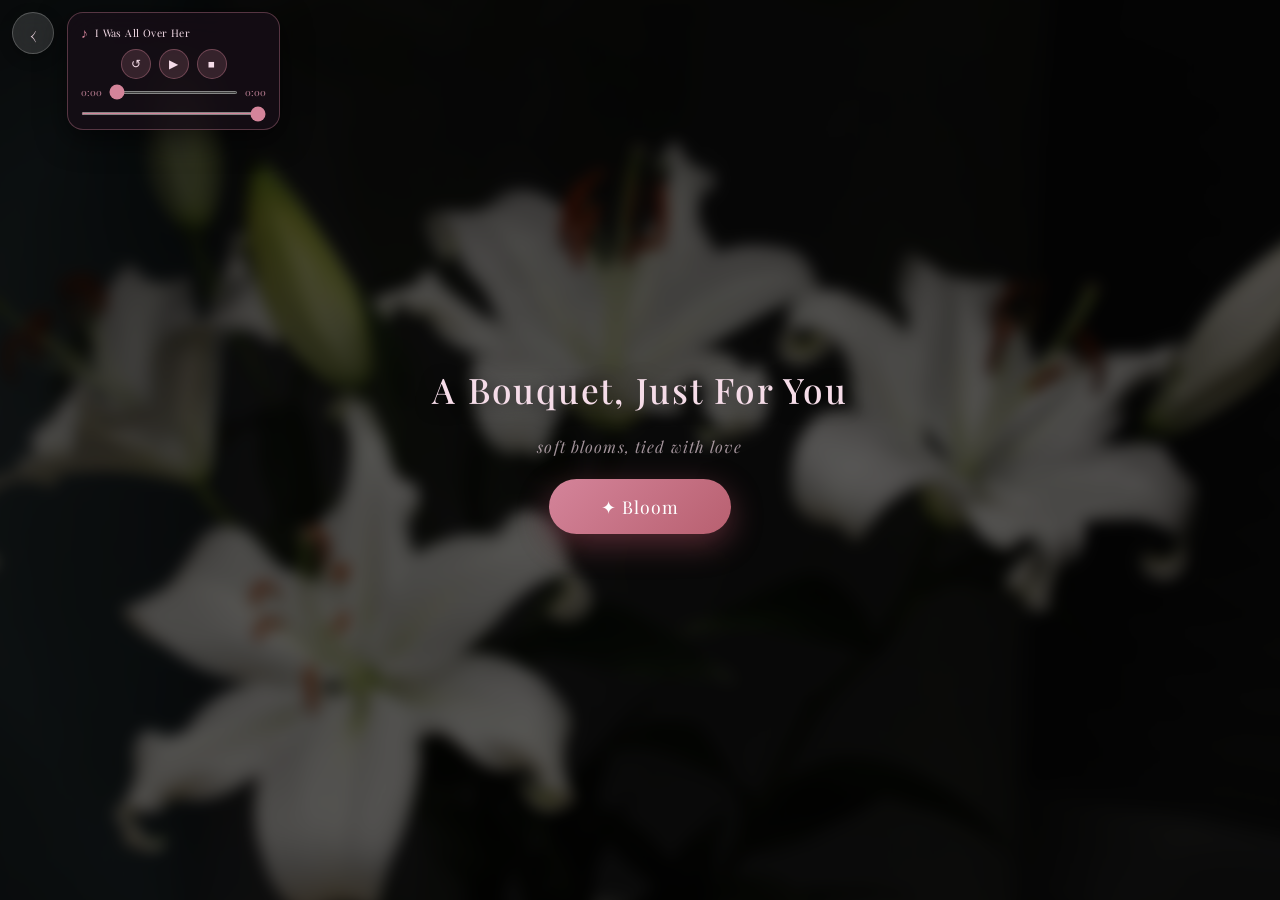
==== bouquet.html @ 54d0f5af "Added discord status for the queen" ====
<!DOCTYPE html>
<html lang="en">
<head>
<meta charset="UTF-8">
<meta name="viewport" content="width=device-width, initial-scale=1.0, maximum-scale=1.0">
<title>Your Bouquet</title>
<link href="https://fonts.googleapis.com/css2?family=Playfair+Display:ital,wght@0,400;0,700;1,400&display=swap" rel="stylesheet">
<style>
*{margin:0;padding:0;box-sizing:border-box}
html,body{width:100%;height:100%;font-family:'Playfair Display',serif;background:#0d0a10;}

body::before{
  content:"";position:fixed;inset:0;
  background:url('assets/lilly.jpg') no-repeat center center / cover;
  filter:blur(7px) brightness(0.38);transform:scale(1.1);z-index:0;
}
body>*{position:relative;z-index:1;}

/* ═══════════════════════════════
   MINI MUSIC PLAYER — top-right
═══════════════════════════════ */
#miniPlayer{
  position:fixed;top:12px;right:1000px;z-index:9999;
  opacity:0;transform:translateY(-10px);
  transition:opacity .6s ease .4s,transform .6s ease .4s;
  max-width:min(260px, calc(100vw - 24px));
}
#miniPlayer.show{opacity:1;transform:translateY(0);}
#mpInner{
  background:rgba(22,14,22,0.82);
  backdrop-filter:blur(20px);-webkit-backdrop-filter:blur(20px);
  border:1px solid rgba(212,132,154,0.35);border-radius:16px;
  padding:10px 13px;box-shadow:0 8px 30px rgba(0,0,0,0.6);
}
#mpInfo{display:flex;align-items:center;gap:7px;margin-bottom:7px;}
#mpNote{color:#d4849a;font-size:0.85rem;animation:mpPulse 1.4s ease-in-out infinite;}
@keyframes mpPulse{0%,100%{opacity:.4}50%{opacity:1}}
#mpTitle{font-size:0.65rem;color:#f5dce8;letter-spacing:.4px;white-space:nowrap;overflow:hidden;text-overflow:ellipsis;}
#mpControls{display:flex;justify-content:center;gap:8px;margin-bottom:7px;}
#mpControls button{
  background:rgba(212,132,154,0.18);border:1px solid rgba(212,132,154,0.38);
  color:#f5dce8;border-radius:50%;width:30px;height:30px;cursor:pointer;
  font-size:0.72rem;display:flex;align-items:center;justify-content:center;
  transition:background .2s,transform .15s;
}
#mpControls button:hover{background:rgba(212,132,154,0.42);transform:scale(1.1);}
#mpBar{display:flex;align-items:center;gap:3px;font-size:0.6rem;color:#c4849a;}
#mpSeek{flex:1;margin:0 4px;height:3px;accent-color:#d4849a;cursor:pointer;}
#mpVol{width:100%;height:3px;accent-color:#d4849a;cursor:pointer;margin-top:5px;}

/* ═══════════════════════════════
   NAV BACK
═══════════════════════════════ */
.nav-back{
  position:fixed;top:12px;left:12px;z-index:300;
  background:rgba(255,255,255,0.13);backdrop-filter:blur(12px);
  border:1.5px solid rgba(255,255,255,0.22);color:#f5dce8;
  font-size:1.3rem;width:42px;height:42px;border-radius:50%;cursor:pointer;
  display:flex;align-items:center;justify-content:center;
  box-shadow:0 4px 14px rgba(0,0,0,0.3);transition:background .2s,transform .2s;text-decoration:none;
}
.nav-back:hover{background:rgba(255,255,255,0.26);transform:scale(1.08);}

/* ═══════════════════════════════
   LANDING
═══════════════════════════════ */
#landingStage{
  width:100vw;height:100vh;display:flex;flex-direction:column;
  align-items:center;justify-content:center;gap:clamp(12px,2.5vh,24px);
  padding:20px;text-align:center;
}
#title-text{font-size:clamp(1.3rem,4vw,2.2rem);font-weight:500;color:#f5dce8;letter-spacing:.05em;text-shadow:0 2px 18px rgba(0,0,0,0.6);}
#sub-text{font-style:italic;font-size:clamp(0.82rem,2.2vw,1rem);color:rgba(245,220,232,0.65);letter-spacing:.07em;}
#bloom-btn{
  padding:clamp(11px,2vh,16px) clamp(30px,6vw,52px);
  font-size:clamp(0.88rem,2.5vw,1.1rem);color:#fff;font-family:'Playfair Display',serif;
  background:linear-gradient(135deg,#d4849a,#b86070);
  border:none;border-radius:80px;cursor:pointer;letter-spacing:.06em;
  box-shadow:0 10px 32px rgba(180,80,100,0.45);transition:transform .2s,box-shadow .2s;
}
#bloom-btn:hover{transform:scale(1.07);}
#bloom-btn:active{transform:scale(0.96);}

/* ═══════════════════════════════
   GARDEN — main layout
═══════════════════════════════ */
#garden{
  display:none;width:100vw;height:100vh;
  padding:58px 12px 12px;
  gap:12px;
}
#garden.on{display:flex;}

/* Desktop: side-by-side */
@media(min-width:700px){
  #garden{flex-direction:row;align-items:center;padding:64px 20px 16px;}
  #canvas-wrap{flex:1;height:100%;max-height:calc(100vh - 80px);}
  .side-col{width:clamp(340px,28vw,310px);height:100%;max-height:calc(100vh - 80px);flex-shrink:0;display:flex;flex-direction:column;gap:10px;overflow-y:auto;justify-content:center;}
}

/* Mobile: stacked, canvas on top */
@media(max-width:699px){
  #garden{flex-direction:column;overflow-y:auto;height:auto;min-height:100vh;padding-top:56px;}
  #canvas-wrap{width:100%;height:52vmax;max-height:55vw;min-height:200px;flex-shrink:0;}
  .side-col{width:100%;display:flex;flex-direction:column;gap:10px;padding-bottom:20px;}
}

#canvas-wrap{position:relative;}
canvas{display:block;width:100%;height:100%;}
#glabel{
  position:fixed;
  top:12px;
  left:50%;
  transform:translateX(-50%);
  z-index:999; /* 🔥 ADD THIS */
  font-style:italic;
  font-size:clamp(1rem,2vw,1.3rem);
  font-weight:500;
  color:#ffffff;
  letter-spacing:.07em;
  opacity:1;
  transition:opacity 1s ease .4s;
  white-space:nowrap;
  pointer-events:none;
  text-shadow:0 2px 14px rgba(255, 255, 255, 0.6);
}

/* ═══════════════════════════════
   AGAIN BUTTON
═══════════════════════════════ */
#again{
  padding:8px 22px;
  font-size:0.82rem;
  font-family:'Playfair Display',serif;
  color:#f5dce8;
  background:rgba(255,255,255,0.1);
  border:1.5px solid rgba(212,132,154,0.42);
  border-radius:50px;
  cursor:pointer;
  opacity:0;
  transition:opacity .5s,background .2s;
  backdrop-filter:blur(10px);

  display:block;
  margin:20px auto 0; /* 🔥 centers it */
}
#again:hover{background:rgba(255,255,255,0.2);}

/* ═══════════════════════════════
   DISCORD CARD
═══════════════════════════════ */
.dc-card{
  border-radius:14px;overflow:hidden;
  box-shadow:0 12px 40px rgba(0,0,0,0.65);
  opacity:0;transform:translateY(16px);
  transition:opacity .7s ease .8s,transform .7s ease .8s;
  font-family:'Segoe UI',system-ui,sans-serif;flex-shrink:0;
}
.dc-card, .rb-card{
  flex: 1;
  min-height: 0;
  transform: scale(0.92);
  transform-origin: center;
}
.dc-card.show{opacity:1;transform:translateY(0);}
.dc-banner{
  width:100%;height:52px;
  background:linear-gradient(135deg,#c4b0e0,#a98fd4,#d4b8e8);
  position:relative;overflow:hidden;
}
.dc-banner::after{content:'';position:absolute;inset:0;
  background:linear-gradient(105deg,transparent 40%,rgba(255,255,255,0.15)50%,transparent 60%);
  animation:shimmer 3s infinite;}
@keyframes shimmer{0%{transform:translateX(-100%)}100%{transform:translateX(200%)}}
.dc-body-wrap{background:#1e1b2e;padding:0 12px 10px;}
.dc-avatar-row{display:flex;align-items:flex-end;justify-content:space-between;margin-top:-26px;padding-bottom:6px;}
.dc-ava-ring{
  width:54px;height:54px;border-radius:50%;border:4px solid #1e1b2e;
  overflow:hidden;background:#2a2040;position:relative;flex-shrink:0;
}
.dc-ava-ring img{width:100%;height:100%;object-fit:cover;display:block;}
.dc-deco{position:absolute;inset:-10px;pointer-events:none;z-index:10;border-radius:50%;
  background:conic-gradient(from 0deg,#b57bee,#7b6cf6,#e8a0b8,#b57bee);
  animation:spinDeco 4s linear infinite;opacity:.55;
  mask:radial-gradient(circle,transparent 54%,black 59%);
  -webkit-mask:radial-gradient(circle,transparent 54%,black 59%);}
@keyframes spinDeco{from{transform:rotate(0deg)}to{transform:rotate(360deg)}}
.dc-status-dot{position:absolute;bottom:2px;right:2px;width:13px;height:13px;
  border-radius:50%;border:3px solid #1e1b2e;background:#80848e;z-index:20;}
.dc-status-dot.online{background:#23a55a;}.dc-status-dot.idle{background:#f0b232;}
.dc-status-dot.dnd{background:#f23f43;}.dc-status-dot.offline{background:#80848e;}
.dc-guild-tag{display:inline-flex;align-items:center;gap:4px;background:#2b2740;
  border-radius:5px;padding:2px 6px;font-size:0.6rem;color:#c9b8e8;
  border:1px solid rgba(180,150,220,.2);}
.dc-guild-dot{width:6px;height:6px;border-radius:50%;background:#b8a0d4;flex-shrink:0;}
.dc-name{font-size:0.88rem;font-weight:700;line-height:1.2;
  background:linear-gradient(90deg,#c9b8f0,#f0d0e8,#c9b8f0);
  -webkit-background-clip:text;-webkit-text-fill-color:transparent;background-clip:text;
  animation:nameplateShift 4s ease infinite;background-size:200%;}
@keyframes nameplateShift{0%,100%{background-position:0%}50%{background-position:100%}}
.dc-uname{font-size:0.62rem;color:#b5bac1;margin-bottom:2px;}
.dc-pill{display:inline-flex;align-items:center;gap:4px;background:#2b2740;
  border-radius:5px;padding:3px 7px;margin:5px 0;font-size:0.6rem;}
.dc-pdot{width:7px;height:7px;border-radius:50%;background:#80848e;flex-shrink:0;transition:background .5s;}
.dc-pdot.online{background:#23a55a;}.dc-pdot.idle{background:#f0b232;}
.dc-pdot.dnd{background:#f23f43;}.dc-pdot.offline{background:#80848e;}
.dc-ptext{color:#dbdee1;font-weight:500;}
.dc-div{height:1px;background:rgba(255,255,255,.07);margin:7px 0;}
.dc-custom{font-size:0.62rem;color:#dbdee1;display:flex;align-items:center;gap:5px;margin-bottom:3px;}
.dc-bio{font-size:0.62rem;color:#dbdee1;line-height:1.5;}
.dc-bio .hl{color:#c9b8f0;font-weight:600;}
.dc-sec{font-size:0.55rem;text-transform:uppercase;letter-spacing:1.5px;color:#b5bac1;margin:7px 0 3px;font-weight:700;}
.dc-date{font-size:0.62rem;color:#dbdee1;}
.dc-games{display:flex;gap:4px;flex-wrap:wrap;margin-top:3px;}
.dc-game{width:26px;height:26px;border-radius:5px;background:#2b2740;font-size:13px;
  display:flex;align-items:center;justify-content:center;box-shadow:0 2px 6px rgba(0,0,0,.3);}
.dc-spot{background:#2b2740;border-radius:7px;padding:6px 8px;display:none;
  align-items:center;gap:7px;margin-top:3px;border:1px solid rgba(30,215,96,.2);}
.dc-spot.show{display:flex;}
.dc-spot-art{width:30px;height:30px;border-radius:3px;object-fit:cover;flex-shrink:0;background:#3a3550;}
.dc-spot-song{font-size:0.6rem;color:#fff;font-weight:600;white-space:nowrap;overflow:hidden;text-overflow:ellipsis;}
.dc-spot-art2{font-size:0.57rem;color:#1ed760;}

/* ═══════════════════════════════
   ROBLOX CARD
═══════════════════════════════ */
.rb-card{
  border-radius:14px;overflow:hidden;
  box-shadow:0 12px 40px rgba(0,0,0,0.65);
  opacity:0;transform:translateY(16px);
  transition:opacity .7s ease 1.1s,transform .7s ease 1.1s;
  font-family:'Segoe UI',system-ui,sans-serif;flex-shrink:0;
}
.rb-card.show{opacity:1;transform:translateY(0);}
.rb-header{
  background:linear-gradient(135deg,#1a1a2e,#16213e);
  padding:10px 12px 8px;display:flex;align-items:center;gap:10px;
  border-bottom:1px solid rgba(255,255,255,.07);
}
.rb-logo{
  width:22px;height:22px;flex-shrink:0;
  background:#fff;border-radius:4px;
  display:flex;align-items:center;justify-content:center;
}
.rb-logo svg{width:14px;height:14px;}
.rb-header-title{font-size:0.72rem;font-weight:700;color:#fff;letter-spacing:.5px;}
.rb-header-sub{font-size:0.58rem;color:#888;letter-spacing:.3px;}
.rb-body{background:#0f0f1a;padding:10px 12px;}
.rb-profile-row{display:flex;gap:10px;align-items:flex-start;}
.rb-avatars{display:flex;gap:6px;align-items:center;}
.rb-headshot-wrap{position:relative;flex-shrink:0;}
.rb-headshot{width:48px;height:48px;border-radius:50%;overflow:hidden;border:2px solid rgba(255,255,255,.15);background:#1a1a2e;}
.rb-headshot img{width:100%;height:100%;object-fit:cover;display:block;}
.rb-full-wrap{width:52px;height:52px;border-radius:8px;overflow:hidden;border:2px solid rgba(255,255,255,.1);background:#1a1a2e;flex-shrink:0;}
.rb-full-wrap img{width:100%;height:100%;object-fit:cover;display:block;}
.rb-status-dot{
  position:absolute;bottom:1px;right:1px;
  width:12px;height:12px;border-radius:50%;border:2.5px solid #0f0f1a;
  background:#555;z-index:5;
}
.rb-status-dot.online{background:#00b06a;}
.rb-status-dot.in-game{background:#1e90ff;}
.rb-status-dot.offline{background:#555;}
.rb-info{flex:1;min-width:0;}
.rb-displayname{font-size:0.82rem;font-weight:700;color:#fff;line-height:1.2;}
.rb-username{font-size:0.6rem;color:#999;margin-bottom:4px;}
.rb-status-pill{
  display:inline-flex;align-items:center;gap:5px;
  border-radius:5px;padding:2px 7px;font-size:0.6rem;font-weight:600;
  margin-bottom:4px;
}
.rb-status-pill.online{background:rgba(0,176,106,.15);border:1px solid rgba(0,176,106,.35);color:#00d484;}
.rb-status-pill.in-game{background:rgba(30,144,255,.15);border:1px solid rgba(30,144,255,.35);color:#5ba8ff;}
.rb-status-pill.offline{background:rgba(255,255,255,.06);border:1px solid rgba(255,255,255,.12);color:#888;}
.rb-pill-dot{width:6px;height:6px;border-radius:50%;flex-shrink:0;}
.rb-pill-dot.online{background:#00d484;}.rb-pill-dot.in-game{background:#5ba8ff;}.rb-pill-dot.offline{background:#666;}
.rb-game-name{font-size:0.58rem;color:#bbb;white-space:nowrap;overflow:hidden;text-overflow:ellipsis;max-width:150px;}
.rb-div{height:1px;background:rgba(255,255,255,.06);margin:8px 0;}
.rb-stats{display:flex;gap:0;}
.rb-stat{flex:1;text-align:center;padding:0 4px;}
.rb-stat:not(:last-child){border-right:1px solid rgba(255,255,255,.06);}
.rb-stat-n{font-size:0.75rem;font-weight:700;color:#fff;}
.rb-stat-l{font-size:0.55rem;color:#888;letter-spacing:.4px;text-transform:uppercase;}
.rb-footer{background:#0a0a15;padding:5px 12px;display:flex;align-items:center;justify-content:space-between;}
.rb-footer-txt{font-size:0.55rem;color:#555;letter-spacing:.3px;}
.rb-badge{font-size:0.55rem;background:rgba(30,144,255,.18);color:#5ba8ff;
  border-radius:4px;padding:1px 5px;border:1px solid rgba(30,144,255,.28);}

/* petals */
.petal{position:fixed;border-radius:50%;pointer-events:none;z-index:0;animation:fall linear infinite;opacity:.28;}
@keyframes fall{0%{transform:translateY(-30px) rotate(0deg);opacity:0}10%{opacity:.3}90%{opacity:.18}100%{transform:translateY(110vh) rotate(400deg);opacity:0}}

/* scrollbar on side-col mobile */
.side-col::-webkit-scrollbar{width:4px;}
.side-col::-webkit-scrollbar-track{background:transparent;}
.side-col::-webkit-scrollbar-thumb{background:rgba(212,132,154,.3);border-radius:2px;}
</style>
</head>
<body>

<a class="nav-back" href="reveal.html" id="navBack">‹</a>

<!-- MINI MUSIC PLAYER -->
<div id="miniPlayer">
  <div id="mpInner">
    <div id="mpInfo"><span id="mpNote">♪</span><span id="mpTitle">I Was All Over Her</span></div>
    <div id="mpControls">
      <button onclick="mpRestart()" title="Restart">↺</button>
      <button id="mpPlayBtn" onclick="mpToggle()">▶</button>
      <button onclick="mpStop()" title="Stop">■</button>
    </div>
    <div id="mpBar">
      <span id="mpCur">0:00</span>
      <input type="range" id="mpSeek" min="0" max="100" value="0">
      <span id="mpDur">0:00</span>
    </div>
    <input type="range" id="mpVol" min="0" max="1" step="0.05" value="1">
  </div>
</div>

<!-- LANDING -->
<div id="landingStage">
  <div id="title-text">A Bouquet, Just For You</div>
  <div id="sub-text">soft blooms, tied with love</div>
  <button id="bloom-btn" onclick="go()">✦ Bloom</button>
</div>

<!-- GARDEN -->
<div id="garden">
  <div id="glabel">
    Your Lily Bouquet
  </div>
  
  <div id="canvas-wrap"><canvas id="c"></canvas></div>

  <div class="side-col">

    <!-- DISCORD CARD -->
    <div class="dc-card" id="discordCard">
      <div class="dc-banner"></div>
      <div class="dc-body-wrap">
        <div class="dc-avatar-row">
          <div class="dc-ava-ring">
            <img id="dcAvatarImg" src="" alt="avatar">
            <div class="dc-deco"></div>
            <div class="dc-status-dot offline" id="dcDot"></div>
          </div>
          <div class="dc-guild-tag"><div class="dc-guild-dot"></div>kiỻಉ</div>
        </div>
        <div class="dc-name" id="dcDisplayName">𓏵‧₊S0rrow𓂃⋆.˚</div>
        <div class="dc-uname">_s0rrowfull_</div>
        <div class="dc-pill"><div class="dc-pdot offline" id="dcPillDot"></div><span class="dc-ptext" id="dcPillText">Offline</span></div>
        <div class="dc-custom" id="dcCustom" style="display:none"><span id="dcCustEmoji">💭</span><span id="dcCustText"></span></div>
        <div class="dc-div"></div>
        <div class="dc-sec">About Me</div>
        <div class="dc-bio">ᴸ You could be the prettest rose, but if they like <span class="hl">lillies</span> it wouldnt matter.. 🌷<br><span style="color:#777;font-size:.9em">close your eyes, dream on.</span></div>
        <div class="dc-sec">Member Since</div>
        <div class="dc-date">Dec 7, 2025</div>
        <div class="dc-sec">Games She Likes</div>
        <div class="dc-games">
          <div class="dc-game" title="Dead by Daylight">🔪</div>
          <div class="dc-game" title="Phasmophobia">👻</div>
          <div class="dc-game" title="Roblox">🟥</div>
          <div class="dc-game" title="Minecraft">⛏️</div>
          <div class="dc-game" title="Elden Ring">⚔️</div>
        </div>
        <div class="dc-spot" id="dcSpot">
          <img class="dc-spot-art" id="dcSpotArt" src="" alt="album">
          <div style="flex:1;min-width:0">
            <div class="dc-spot-song" id="dcSpotSong"></div>
            <div class="dc-spot-art2" id="dcSpotArtist"></div>
          </div>
          <span style="font-size:.75rem">🎵</span>
        </div>
      </div>
    </div>

    <!-- ROBLOX CARD -->
    <div class="rb-card" id="robloxCard">
      <div class="rb-header">
        <div class="rb-logo">
          <svg viewBox="0 0 128 128" fill="none" xmlns="http://www.w3.org/2000/svg">
            <path d="M22 96L32 22L106 42L96 116L22 96Z" fill="#000"/>
          </svg>
        </div>
        <div>
          <div class="rb-header-title">ROBLOX</div>
          <div class="rb-header-sub" id="rbLastSeen">Loading...</div>
        </div>
        <div style="margin-left:auto" id="rbOnlineBadge"></div>
      </div>
      <div class="rb-body">
        <div class="rb-profile-row">
          <div class="rb-avatars">
            <div class="rb-headshot-wrap">
              <div class="rb-headshot"><img id="rbHeadshot" src="" alt="headshot"></div>
              <div class="rb-status-dot offline" id="rbDot"></div>
            </div>
            <div class="rb-full-wrap"><img id="rbFullAvatar" src="" alt="avatar"></div>
          </div>
          <div class="rb-info">
            <div class="rb-displayname" id="rbDisplayName">oscarmiauk</div>
            <div class="rb-username" id="rbUsername">@oscarmiauk</div>
            <div class="rb-status-pill offline" id="rbStatusPill">
              <div class="rb-pill-dot offline" id="rbPillDot"></div>
              <span id="rbStatusText">Offline</span>
            </div>
            <div class="rb-game-name" id="rbGameName" style="display:none"></div>
          </div>
        </div>
        <div class="rb-div"></div>
        <div class="rb-stats">
          <div class="rb-stat"><div class="rb-stat-n" id="rbFriends">–</div><div class="rb-stat-l">Friends</div></div>
          <div class="rb-stat"><div class="rb-stat-n" id="rbFollowers">–</div><div class="rb-stat-l">Followers</div></div>
          <div class="rb-stat"><div class="rb-stat-n" id="rbFollowing">–</div><div class="rb-stat-l">Following</div></div>
        </div>
      </div>
      <div class="rb-footer">
        <span class="rb-footer-txt">roblox.com/users</span>
        <span class="rb-badge" id="rbJoined">Joined –</span>
      </div>
    </div>
        <button id="again" onclick="rebloom()">
      ↺ Bloom Again
    </button>
  </div>
</div>

<audio id="loveSong"><source src="assets/i_was_all_over_her.mp3" type="audio/mpeg"></audio>

<script>
// ═══════════ PETALS ═══════════
(function(){
  for(let i=0;i<14;i++){
    const d=document.createElement('div');d.className='petal';
    const s=Math.random()*9+4,h=330+Math.random()*24;
    d.style.cssText=`width:${s}px;height:${s*2}px;background:hsl(${h},50%,78%);left:${Math.random()*100}%;top:-30px;animation-duration:${Math.random()*9+8}s;animation-delay:${Math.random()*8}s`;
    document.body.appendChild(d);
  }
})();

// ═══════════ AUDIO / MINI PLAYER ═══════════
const song = document.getElementById('loveSong');

function saveState(){
  sessionStorage.setItem('mp_time',    song.currentTime);
  sessionStorage.setItem('mp_playing', !song.paused);
  sessionStorage.setItem('mp_volume',  song.volume);
}
document.getElementById('navBack').addEventListener('click',(e)=>{e.preventDefault();saveState();window.location.href='reveal.html';});
window.addEventListener('beforeunload', saveState);
window.addEventListener('pagehide', saveState);

const savedTime  = parseFloat(sessionStorage.getItem('mp_time')    || '0');
const wasPlaying = sessionStorage.getItem('mp_playing') === 'true';
const savedVol   = parseFloat(sessionStorage.getItem('mp_volume')  || '1');
song.volume = savedVol;

function fmt(s){if(!s||isNaN(s))return'0:00';const m=Math.floor(s/60),sec=Math.floor(s%60);return m+':'+(sec<10?'0':'')+sec;}

song.addEventListener('loadedmetadata',()=>{ document.getElementById('mpDur').textContent=fmt(song.duration); });
song.addEventListener('timeupdate',()=>{
  const pct=song.duration?(song.currentTime/song.duration)*100:0;
  document.getElementById('mpSeek').value=pct;
  document.getElementById('mpCur').textContent=fmt(song.currentTime);
});
document.getElementById('mpSeek').addEventListener('input',e=>{ song.currentTime=(e.target.value/100)*song.duration; });
document.getElementById('mpVol').value=savedVol;
document.getElementById('mpVol').addEventListener('input',e=>{ song.volume=e.target.value; });

window.mpToggle=function(){const b=document.getElementById('mpPlayBtn');if(song.paused){song.play();b.textContent='||';}else{song.pause();b.textContent='▶';}};
window.mpRestart=function(){song.currentTime=0;song.play();document.getElementById('mpPlayBtn').textContent='||';};
window.mpStop=function(){song.pause();song.currentTime=0;document.getElementById('mpPlayBtn').textContent='▶';};

song.addEventListener('canplay',function onR(){
  song.removeEventListener('canplay',onR);
  if(savedTime>0)song.currentTime=savedTime;
  if(wasPlaying){song.play().catch(()=>{});document.getElementById('mpPlayBtn').textContent='||';}
},{once:true});

setTimeout(()=>document.getElementById('miniPlayer').classList.add('show'),500);

// ═══════════ BOUQUET CANVAS ═══════════
let W,H,CX,BASE;
const cv=document.getElementById('c'),ctx=cv.getContext('2d');
function resizeCanvas(){const w=document.getElementById('canvas-wrap');W=w.clientWidth;H=w.clientHeight;cv.width=W;cv.height=H;CX=W/2;BASE=H-50;}
const SD=[
  {aF:-.38,lF:.44,b:{n:6,col:'#e8a0b8',cen:'#f5d0b0',rF:.060},lAt:.55,lS:1,d:0},
  {aF:-.15,lF:.49,b:{n:6,col:'#d47a92',cen:'#f0c8a8',rF:.067},lAt:.50,lS:-1,d:180},
  {aF:.05, lF:.52,b:{n:7,col:'#c96080',cen:'#f2cdb5',rF:.074},lAt:.48,lS:1,d:60},
  {aF:.22, lF:.46,b:{n:6,col:'#dfa0ba',cen:'#f8d8b8',rF:.062},lAt:.52,lS:-1,d:280},
  {aF:-.55,lF:.39,b:{n:5,col:'#e8b4c4',cen:'#fce8d0',rF:.050},lAt:.60,lS:-1,d:350},
  {aF:.42, lF:.41,b:{n:5,col:'#d490a8',cen:'#f0d0c0',rF:.053},lAt:.58,lS:1,d:420},
  {aF:-.28,lF:.54,b:{n:6,col:'#c07888',cen:'#f5c8b8',rF:.064},lAt:.45,lS:1,d:130},
  {aF:.32, lF:.50,b:{n:6,col:'#e098b0',cen:'#f8d0b0',rF:.060},lAt:.50,lS:-1,d:240},
  {aF:-.68,lF:.35,b:{n:5,col:'#f0b8c8',cen:'#fde8d8',rF:.047},lAt:.62,lS:1,d:480},
  {aF:.60, lF:.37,b:{n:5,col:'#cc7890',cen:'#f2ccc0',rF:.049},lAt:.60,lS:-1,d:510},
];
function getStems(){return SD.map(s=>({angle:s.aF,len:H*s.lF,bloom:{...s.b,r:H*s.b.rF},leafAt:s.lAt,leafSide:s.lS,delay:s.d}));}
let startT=null,raf=null,STEMS=[];
const eO=t=>1-Math.pow(1-t,3),eOB=t=>{const c=1.4,c3=c+1;return 1+c3*Math.pow(t-1,3)+c*Math.pow(t-1,2);};
function tip(s,p){const e=eO(Math.min(1,p));return{x:CX+Math.sin(s.angle)*s.len*e,y:BASE-s.len*e*Math.cos(s.angle)};}
function dStem(s,p){
  const e=eO(Math.min(1,p)),l=s.len*e,tx=CX+Math.sin(s.angle)*l,ty=BASE-l*Math.cos(s.angle);
  ctx.save();ctx.strokeStyle='#88a870';ctx.lineWidth=4;ctx.lineCap='round';
  ctx.beginPath();ctx.moveTo(CX,BASE);
  ctx.bezierCurveTo(CX+Math.sin(s.angle)*l*.25,BASE-l*.35,CX+Math.sin(s.angle)*l*.7,BASE-l*.72,tx,ty);
  ctx.stroke();ctx.restore();
}
function dLeaf(s,sp,lp){
  if(lp<=0)return;
  const e=eO(Math.min(1,sp)),l=s.len*e,t=s.leafAt;
  const c1x=CX+Math.sin(s.angle)*l*.25,c1y=BASE-l*.35,c2x=CX+Math.sin(s.angle)*l*.7,c2y=BASE-l*.72;
  const tx=CX+Math.sin(s.angle)*l,ty=BASE-l*Math.cos(s.angle);
  const bx=Math.pow(1-t,3)*CX+3*Math.pow(1-t,2)*t*c1x+3*(1-t)*t*t*c2x+Math.pow(t,3)*tx;
  const by=Math.pow(1-t,3)*BASE+3*Math.pow(1-t,2)*t*c1y+3*(1-t)*t*t*c2y+Math.pow(t,3)*ty;
  const el=eO(Math.min(1,lp)),ll=60*el,pp=s.angle+Math.PI/2*s.leafSide;
  ctx.save();ctx.globalAlpha=el;ctx.fillStyle='#7ab870';
  ctx.beginPath();ctx.moveTo(bx,by);
  ctx.quadraticCurveTo(bx+Math.cos(pp)*ll,by+Math.sin(pp)*ll,bx+Math.cos(pp)*ll*.3,by+Math.sin(pp)*ll*.3+14*s.leafSide);
  ctx.fill();ctx.restore();
}
function dBloom(s,bp){
  if(bp<=0)return;
  const tp=tip(s,1),p=eOB(Math.min(1,bp)),n=s.bloom.n,r=s.bloom.r*p,spin=(1-bp)*Math.PI*1.2;
  ctx.save();ctx.translate(tp.x,tp.y);
  for(let i=0;i<n;i++){
    const a=(i/n)*Math.PI*2-Math.PI/2+spin;
    ctx.save();ctx.rotate(a);ctx.fillStyle=s.bloom.col;ctx.globalAlpha=.82*Math.min(1,bp*1.5);
    ctx.beginPath();ctx.moveTo(0,0);
    ctx.bezierCurveTo(-r*.42,-r*.35,-r*.38,-r*.92,0,-r*1.15);
    ctx.bezierCurveTo(r*.38,-r*.92,r*.42,-r*.35,0,0);ctx.fill();
    ctx.strokeStyle=shade(s.bloom.col,-18);ctx.lineWidth=1;ctx.globalAlpha=.3*Math.min(1,bp*1.5);ctx.stroke();
    ctx.restore();
  }
  ctx.globalAlpha=Math.min(1,bp*1.8);
  const g=ctx.createRadialGradient(0,0,0,0,0,r*.5);
  g.addColorStop(0,s.bloom.cen);g.addColorStop(1,s.bloom.col);
  ctx.fillStyle=g;ctx.beginPath();ctx.arc(0,0,r*.42,0,Math.PI*2);ctx.fill();
  for(let i=0;i<n;i++){
    const sa=(i/n)*Math.PI*2+spin;
    ctx.strokeStyle='#b05060';ctx.lineWidth=1.2;ctx.globalAlpha=.45*Math.min(1,bp*2);
    ctx.beginPath();ctx.moveTo(0,0);ctx.lineTo(Math.cos(sa)*r*.7,Math.sin(sa)*r*.7);ctx.stroke();
    ctx.fillStyle='#c06080';ctx.globalAlpha=.7*Math.min(1,bp*2);
    ctx.beginPath();ctx.arc(Math.cos(sa)*r*.72,Math.sin(sa)*r*.72,2.5,0,Math.PI*2);ctx.fill();
  }
  ctx.restore();
}
function shade(hex,amt){let r=parseInt(hex.slice(1,3),16),g=parseInt(hex.slice(3,5),16),b=parseInt(hex.slice(5,7),16);return `rgb(${Math.max(0,Math.min(255,r+amt))},${Math.max(0,Math.min(255,g+amt))},${Math.max(0,Math.min(255,b+amt))})`;}
function dRibbon(){
  ctx.save();ctx.strokeStyle='#e8b0b8';ctx.lineWidth=5;ctx.lineCap='round';ctx.globalAlpha=.5;
  ctx.beginPath();ctx.moveTo(CX-22,BASE+5);ctx.bezierCurveTo(CX-44,BASE-18,CX+44,BASE-18,CX+22,BASE+5);ctx.stroke();
  ctx.beginPath();ctx.moveTo(CX-17,BASE+8);ctx.bezierCurveTo(CX-12,BASE+34,CX+12,BASE+34,CX+17,BASE+8);ctx.stroke();
  ctx.restore();
}
function frame(ts){
  if(!startT)startT=ts;
  const el=ts-startT;
  ctx.clearRect(0,0,W,H);
  dRibbon();let done=true;
  STEMS.forEach(s=>{
    const lc=el-s.delay;if(lc<0){done=false;return;}
    const sp=Math.min(1,lc/900),lp=Math.min(1,Math.max(0,(lc-550)/400)),bp=Math.min(1,Math.max(0,(lc-820)/750));
    dStem(s,sp);dLeaf(s,sp,lp);if(sp>=1)dBloom(s,bp);
    if(sp<1||lp<1||bp<1)done=false;
  });
  if(!done)raf=requestAnimationFrame(frame);
  else document.getElementById('again').style.opacity='1';
}
function go(){
  document.getElementById('landingStage').style.display='none';
  document.getElementById('garden').classList.add('on');

  setTimeout(()=>{
    document.getElementById('discordCard').classList.add('show');
    document.getElementById('robloxCard').classList.add('show');
  },700);

  fetchLanyard();
  loadRobloxSection();

  rebloom(); 
}

function rebloom(){
  cancelAnimationFrame(raf);document.getElementById('again').style.opacity='0';
  resizeCanvas();STEMS=getStems();startT=null;raf=requestAnimationFrame(frame);
}

// ═══════════ LANYARD / DISCORD ═══════════
const DISCORD_ID='1447285371091288206';
const SL={online:'Online 🌸',idle:'Idle 🌙',dnd:'Do Not Disturb',offline:'Offline'};
function applyDcStatus(s){
  const dot=document.getElementById('dcDot'),pd=document.getElementById('dcPillDot'),pt=document.getElementById('dcPillText');
  ['online','idle','dnd','offline'].forEach(c=>{dot.classList.remove(c);pd.classList.remove(c);});
  dot.classList.add(s);pd.classList.add(s);pt.textContent=SL[s]||'Offline';
}
function fetchLanyard(){
  fetch(`https://api.lanyard.rest/v1/users/${DISCORD_ID}`)
    .then(r=>r.json()).then(d=>{
      if(!d.success)return;
      const u=d.data;
      document.getElementById('dcAvatarImg').src=`https://cdn.discordapp.com/avatars/${u.discord_user.id}/${u.discord_user.avatar}.png?size=128`;
      if(u.discord_user.global_name)document.getElementById('dcDisplayName').textContent=u.discord_user.global_name;
      applyDcStatus(u.discord_status||'offline');
      const ca=u.activities&&u.activities.find(a=>a.type===4);
      const cs=document.getElementById('dcCustom');
      if(ca&&ca.state){document.getElementById('dcCustEmoji').textContent=ca.emoji?ca.emoji.name||'💭':'💭';document.getElementById('dcCustText').textContent=ca.state;cs.style.display='flex';}
      else cs.style.display='none';
      const sp=document.getElementById('dcSpot');
      if(u.listening_to_spotify&&u.spotify){
        document.getElementById('dcSpotSong').textContent=u.spotify.song;
        document.getElementById('dcSpotArtist').textContent=u.spotify.artist;
        if(u.spotify.album_art_url)document.getElementById('dcSpotArt').src=u.spotify.album_art_url;
        sp.classList.add('show');
      } else sp.classList.remove('show');
    }).catch(()=>{});
  setTimeout(fetchLanyard,30000);
}

// ═══════════ ROBLOX ═══════════

const CORS = "https://corsproxy.io/?";

const MAIN_USER = "Ale45xis45";
const TARGET_USER = "tanqr_headchot";

/* ================= SAFE FETCH ================= */
async function safeFetch(url, options = {}) {
  try {
    const res = await fetch(url, options);
    if (!res.ok) return null;
    return await res.json();
  } catch (e) {
    console.warn("Fetch failed:", url);
    return null;
  }
}

/* ================= GET USER ID ================= */
async function getUserId(username) {
  const data = await safeFetch(
    `${CORS}https://users.roproxy.com/v1/usernames/users`,
    {
      method: "POST",
      headers: { "Content-Type": "application/json" },
      body: JSON.stringify({
        usernames: [username],
        excludeBannedUsers: false
      })
    }
  );

  return data?.data?.[0]?.id || null;
}

/* ================= GET FRIENDS (PAGINATED) ================= */
async function getFriends(userId) {
  let friends = [];
  let cursor = null;

  do {
    const url = cursor
      ? `${CORS}https://friends.roproxy.com/v1/users/${userId}/friends?cursor=${cursor}`
      : `${CORS}https://friends.roproxy.com/v1/users/${userId}/friends`;

    const data = await safeFetch(url);
    if (!data) break;

    friends.push(...(data.data || []));
    cursor = data.nextPageCursor;
  } while (cursor);

  return friends;
}

async function getFriendsCount(userId) {
  const data = await safeFetch(
    `${CORS}https://friends.roproxy.com/v1/users/${userId}/friends/count`
  );

  return data?.count ?? 0;
}

async function getFollowersCount(userId) {
  const data = await safeFetch(
    `${CORS}https://friends.roproxy.com/v1/users/${userId}/followers/count`
  );

  return data?.count ?? 0;
}


async function getFollowingCount(userId) {
  const data = await safeFetch(
    `${CORS}https://friends.roproxy.com/v1/users/${userId}/followings/count`
  );

  return data?.count ?? 0;
}
/* ================= ENRICH FRIENDS (FIX DISPLAY NAME ISSUE) ================= */
async function enrichFriends(friends) {
  const clean = friends.filter(f => f.id && f.id > 0);

  const ids = clean.map(f => f.id);
  const userMap = new Map();

  for (let i = 0; i < ids.length; i += 100) {
    const batch = ids.slice(i, i + 100);

    const data = await safeFetch(
      `${CORS}https://users.roproxy.com/v1/users`,
      {
        method: "POST",
        headers: { "Content-Type": "application/json" },
        body: JSON.stringify({ userIds: batch })
      }
    );

    data?.data?.forEach(u => {
      userMap.set(u.id, u);
    });
  }

  return clean.map(f => {
    const u = userMap.get(f.id);

    return {
      ...f,
      name: u?.name || f.name || "Unknown",
      displayName: u?.displayName || u?.name || f.displayName || "Unknown"
    };
  });
}

/* ================= HEADSHOT ================= */
async function getHeadshot(userId) {
  const data = await safeFetch(
    `${CORS}https://thumbnails.roproxy.com/v1/users/avatar-headshot?userIds=${userId}&size=420x420&format=Png`
  );

  return data?.data?.[0]?.imageUrl || null;
}

/* ================= AVATAR ================= */
async function getAvatar(userId) {
  const data = await safeFetch(
    `${CORS}https://thumbnails.roproxy.com/v1/users/avatar?userIds=${userId}&size=420x420&format=Png`
  );

  return data?.data?.[0]?.imageUrl || null;
}

/* ================= FIND USER IN FRIEND LIST ================= */
function findUser(friends, username) {
  return friends.find(f =>
    (f.name || "").toLowerCase() === username.toLowerCase()
  );
}

async function getUserJoinDate(userId) {
  const data = await safeFetch(
    `${CORS}https://users.roproxy.com/v1/users/${userId}`
  );

  const created = data?.created; // ISO date string
  if (!created) return null;

  return new Date(created);
}
/* ================= MAIN ================= */
async function loadRobloxSection() {

  // 1. MAIN USER ID
  const mainId = await getUserId(MAIN_USER);
  if (!mainId) {
    console.error("Main user not found");
    return;
  }

  // 2. GET FRIENDS
  let friends = await getFriends(mainId);

  // 3. FIX EMPTY NAMES
  friends = await enrichFriends(friends);

  //console.log("Friends loaded:", friends.length, friends);

  // 4. FIND TARGET USER
  const target = findUser(friends, TARGET_USER);

  //console.log("Target user:", target);

  const [friendsCount, followersCount, followingCount, joinDate] = await Promise.all([
    getFriendsCount(target.id),
    getFollowersCount(target.id),
    getFollowingCount(target.id),
    getUserJoinDate(target.id)
  ]);

  if (!target) {
    console.warn("❌ Target not found in friend list");
    return;
  }

  const targetId = target.id;

  // 5. LOAD IMAGES
  const [headshot, avatar] = await Promise.all([
    getHeadshot(targetId),
    getAvatar(targetId)
  ]);

  // 6. APPLY TO UI
  document.getElementById("rbDisplayName").textContent = target.displayName;
  document.getElementById("rbUsername").textContent = "@" + target.name;

  document.getElementById("rbFriends").textContent = friendsCount;
  document.getElementById("rbFollowers").textContent = followersCount;
  document.getElementById("rbFollowing").textContent = followingCount;
  document.getElementById("rbJoined").textContent = `Joined ${joinDate ? joinDate.toLocaleDateString() : "Unknown"}`;

  if (headshot) document.getElementById("rbHeadshot").src = headshot;
  if (avatar) document.getElementById("rbFullAvatar").src = avatar;

  document.getElementById("rbLastSeen").textContent =
    `Found inside ${MAIN_USER}'s friends ✔ It's my Alt`;
}
</script>
</body>
</html>
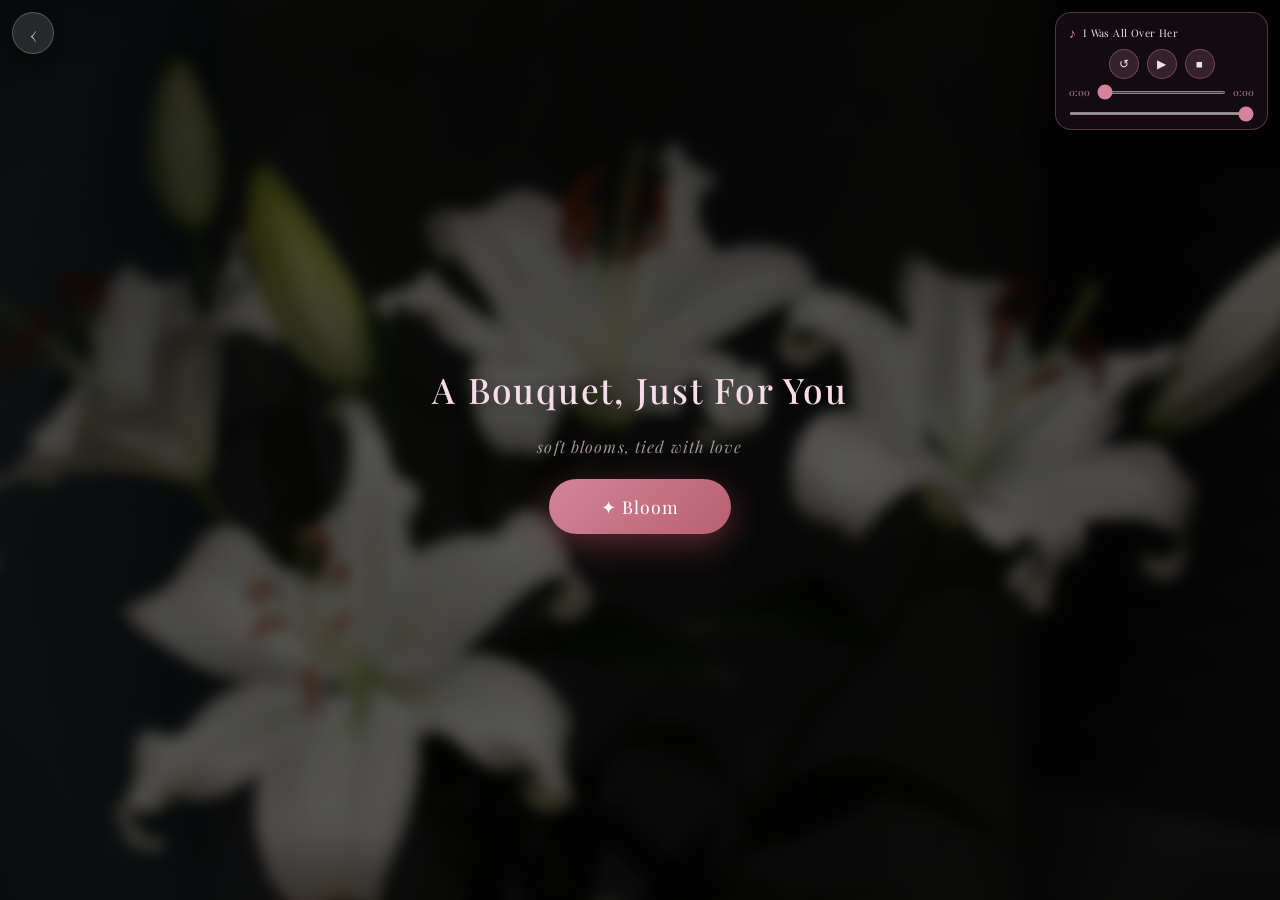
==== commit 4d0dbb9f: "Added discord status for the queen" ====
--- a/bouquet.html
+++ b/bouquet.html
@@ -20,7 +20,7 @@
    MINI MUSIC PLAYER — top-right
 ═══════════════════════════════ */
 #miniPlayer{
-  position:fixed;top:12px;right:1000px;z-index:9999;
+  position:fixed;top:12px;right:12px;z-index:9999;
   opacity:0;transform:translateY(-10px);
   transition:opacity .6s ease .4s,transform .6s ease .4s;
   max-width:min(260px, calc(100vw - 24px));
@@ -618,11 +618,9 @@
   setTimeout(fetchLanyard,30000);
 }
 
-// ═══════════ ROBLOX ═══════════
-
-const CORS = "https://corsproxy.io/?";
-
-const MAIN_USER = "Ale45xis45";
+// ═══════════ ROBLOX (FIXED FOR RENDER) ═══════════
+
+const API = window.location.origin; 
 const TARGET_USER = "tanqr_headchot";
 
 /* ================= SAFE FETCH ================= */
@@ -639,192 +637,99 @@
 
 /* ================= GET USER ID ================= */
 async function getUserId(username) {
-  const data = await safeFetch(
-    `${CORS}https://users.roproxy.com/v1/usernames/users`,
-    {
-      method: "POST",
-      headers: { "Content-Type": "application/json" },
-      body: JSON.stringify({
-        usernames: [username],
-        excludeBannedUsers: false
-      })
-    }
-  );
+  const data = await safeFetch(`${API}/userId`, {
+    method: "POST",
+    headers: { "Content-Type": "application/json" },
+    body: JSON.stringify({ username })
+  });
 
   return data?.data?.[0]?.id || null;
 }
 
-/* ================= GET FRIENDS (PAGINATED) ================= */
-async function getFriends(userId) {
-  let friends = [];
-  let cursor = null;
-
-  do {
-    const url = cursor
-      ? `${CORS}https://friends.roproxy.com/v1/users/${userId}/friends?cursor=${cursor}`
-      : `${CORS}https://friends.roproxy.com/v1/users/${userId}/friends`;
-
-    const data = await safeFetch(url);
-    if (!data) break;
-
-    friends.push(...(data.data || []));
-    cursor = data.nextPageCursor;
-  } while (cursor);
-
-  return friends;
-}
-
+/* ================= GET COUNTS ================= */
 async function getFriendsCount(userId) {
-  const data = await safeFetch(
-    `${CORS}https://friends.roproxy.com/v1/users/${userId}/friends/count`
-  );
-
+  const data = await safeFetch(`${API}/friends/${userId}`);
   return data?.count ?? 0;
 }
 
 async function getFollowersCount(userId) {
-  const data = await safeFetch(
-    `${CORS}https://friends.roproxy.com/v1/users/${userId}/followers/count`
-  );
-
+  const data = await safeFetch(`${API}/followers/${userId}`);
   return data?.count ?? 0;
 }
 
-
 async function getFollowingCount(userId) {
-  const data = await safeFetch(
-    `${CORS}https://friends.roproxy.com/v1/users/${userId}/followings/count`
-  );
-
+  const data = await safeFetch(`${API}/following/${userId}`);
   return data?.count ?? 0;
 }
-/* ================= ENRICH FRIENDS (FIX DISPLAY NAME ISSUE) ================= */
-async function enrichFriends(friends) {
-  const clean = friends.filter(f => f.id && f.id > 0);
-
-  const ids = clean.map(f => f.id);
-  const userMap = new Map();
-
-  for (let i = 0; i < ids.length; i += 100) {
-    const batch = ids.slice(i, i + 100);
-
-    const data = await safeFetch(
-      `${CORS}https://users.roproxy.com/v1/users`,
-      {
-        method: "POST",
-        headers: { "Content-Type": "application/json" },
-        body: JSON.stringify({ userIds: batch })
-      }
-    );
-
-    data?.data?.forEach(u => {
-      userMap.set(u.id, u);
-    });
-  }
-
-  return clean.map(f => {
-    const u = userMap.get(f.id);
-
-    return {
-      ...f,
-      name: u?.name || f.name || "Unknown",
-      displayName: u?.displayName || u?.name || f.displayName || "Unknown"
-    };
-  });
-}
-
-/* ================= HEADSHOT ================= */
+
+/* ================= IMAGES ================= */
 async function getHeadshot(userId) {
   const data = await safeFetch(
-    `${CORS}https://thumbnails.roproxy.com/v1/users/avatar-headshot?userIds=${userId}&size=420x420&format=Png`
+    `https://thumbnails.roproxy.com/v1/users/avatar-headshot?userIds=${userId}&size=420x420&format=Png`
   );
 
   return data?.data?.[0]?.imageUrl || null;
 }
 
-/* ================= AVATAR ================= */
 async function getAvatar(userId) {
   const data = await safeFetch(
-    `${CORS}https://thumbnails.roproxy.com/v1/users/avatar?userIds=${userId}&size=420x420&format=Png`
+    `https://thumbnails.roproxy.com/v1/users/avatar?userIds=${userId}&size=420x420&format=Png`
   );
 
   return data?.data?.[0]?.imageUrl || null;
 }
 
-/* ================= FIND USER IN FRIEND LIST ================= */
-function findUser(friends, username) {
-  return friends.find(f =>
-    (f.name || "").toLowerCase() === username.toLowerCase()
-  );
-}
-
-async function getUserJoinDate(userId) {
-  const data = await safeFetch(
-    `${CORS}https://users.roproxy.com/v1/users/${userId}`
-  );
-
-  const created = data?.created; // ISO date string
-  if (!created) return null;
-
-  return new Date(created);
-}
+/* ================= USER INFO ================= */
+async function getUserInfo(userId) {
+  return await safeFetch(`${API}/user/${userId}`);
+}
+
 /* ================= MAIN ================= */
 async function loadRobloxSection() {
-
-  // 1. MAIN USER ID
-  const mainId = await getUserId(MAIN_USER);
-  if (!mainId) {
-    console.error("Main user not found");
-    return;
+  try {
+    // 1. GET TARGET USER ID
+    const targetId = await getUserId(TARGET_USER);
+
+    if (!targetId) {
+      console.error("❌ Target user not found");
+      return;
+    }
+
+    // 2. FETCH ALL DATA IN PARALLEL
+    const [userInfo, friendsCount, followersCount, followingCount, headshot, avatar] =
+      await Promise.all([
+        getUserInfo(targetId),
+        getFriendsCount(targetId),
+        getFollowersCount(targetId),
+        getFollowingCount(targetId),
+        getHeadshot(targetId),
+        getAvatar(targetId)
+      ]);
+
+    // 3. APPLY UI
+    document.getElementById("rbDisplayName").textContent =
+      userInfo?.displayName || TARGET_USER;
+
+    document.getElementById("rbUsername").textContent =
+      "@" + (userInfo?.name || TARGET_USER);
+
+    document.getElementById("rbFriends").textContent = friendsCount;
+    document.getElementById("rbFollowers").textContent = followersCount;
+    document.getElementById("rbFollowing").textContent = followingCount;
+
+    document.getElementById("rbJoined").textContent =
+      `Joined ${userInfo?.created
+        ? new Date(userInfo.created).toLocaleDateString()
+        : "Unknown"}`;
+
+    if (headshot) document.getElementById("rbHeadshot").src = headshot;
+    if (avatar) document.getElementById("rbFullAvatar").src = avatar;
+
+    document.getElementById("rbLastSeen").textContent =
+      "Loaded from Render backend ✔";
+  } catch (err) {
+    console.error("Roblox section failed:", err);
   }
-
-  // 2. GET FRIENDS
-  let friends = await getFriends(mainId);
-
-  // 3. FIX EMPTY NAMES
-  friends = await enrichFriends(friends);
-
-  //console.log("Friends loaded:", friends.length, friends);
-
-  // 4. FIND TARGET USER
-  const target = findUser(friends, TARGET_USER);
-
-  //console.log("Target user:", target);
-
-  const [friendsCount, followersCount, followingCount, joinDate] = await Promise.all([
-    getFriendsCount(target.id),
-    getFollowersCount(target.id),
-    getFollowingCount(target.id),
-    getUserJoinDate(target.id)
-  ]);
-
-  if (!target) {
-    console.warn("❌ Target not found in friend list");
-    return;
-  }
-
-  const targetId = target.id;
-
-  // 5. LOAD IMAGES
-  const [headshot, avatar] = await Promise.all([
-    getHeadshot(targetId),
-    getAvatar(targetId)
-  ]);
-
-  // 6. APPLY TO UI
-  document.getElementById("rbDisplayName").textContent = target.displayName;
-  document.getElementById("rbUsername").textContent = "@" + target.name;
-
-  document.getElementById("rbFriends").textContent = friendsCount;
-  document.getElementById("rbFollowers").textContent = followersCount;
-  document.getElementById("rbFollowing").textContent = followingCount;
-  document.getElementById("rbJoined").textContent = `Joined ${joinDate ? joinDate.toLocaleDateString() : "Unknown"}`;
-
-  if (headshot) document.getElementById("rbHeadshot").src = headshot;
-  if (avatar) document.getElementById("rbFullAvatar").src = avatar;
-
-  document.getElementById("rbLastSeen").textContent =
-    `Found inside ${MAIN_USER}'s friends ✔ It's my Alt`;
 }
 </script>
 </body>
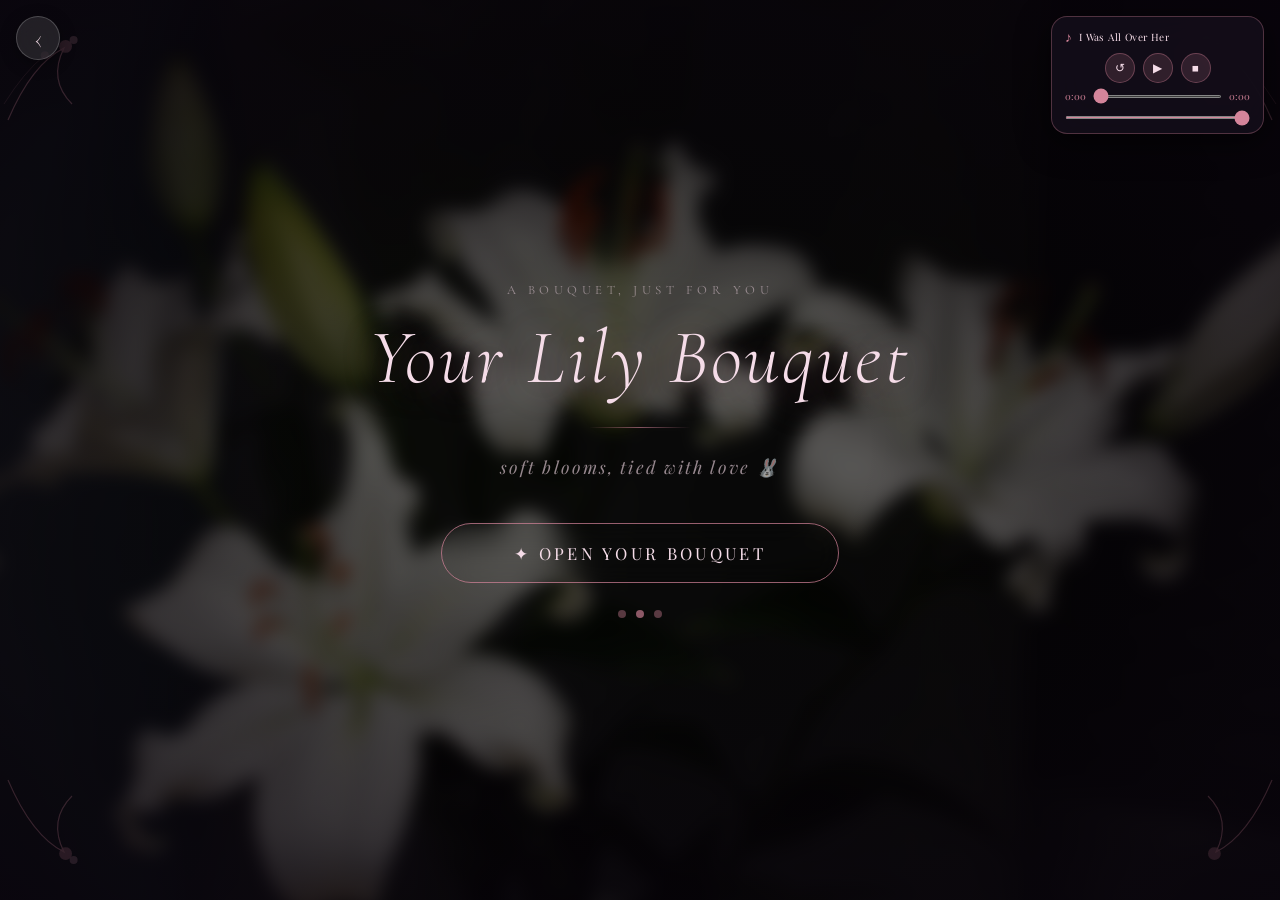
==== commit 4e1e727a: "Added discord status for the queen" ====
--- a/bouquet.html
+++ b/bouquet.html
@@ -3,249 +3,194 @@
 <head>
 <meta charset="UTF-8">
 <meta name="viewport" content="width=device-width, initial-scale=1.0, maximum-scale=1.0">
-<title>Your Bouquet</title>
-<link href="https://fonts.googleapis.com/css2?family=Playfair+Display:ital,wght@0,400;0,700;1,400&display=swap" rel="stylesheet">
+<title>Your Bouquet 🌸</title>
+<link href="https://fonts.googleapis.com/css2?family=Cormorant+Garamond:ital,wght@0,300;0,400;1,300;1,400&family=Playfair+Display:ital,wght@0,400;0,700;1,400&display=swap" rel="stylesheet">
 <style>
-*{margin:0;padding:0;box-sizing:border-box}
-html,body{width:100%;height:100%;font-family:'Playfair Display',serif;background:#0d0a10;}
-
-body::before{
-  content:"";position:fixed;inset:0;
-  background:url('assets/lilly.jpg') no-repeat center center / cover;
-  filter:blur(7px) brightness(0.38);transform:scale(1.1);z-index:0;
-}
-body>*{position:relative;z-index:1;}
-
-/* ═══════════════════════════════
-   MINI MUSIC PLAYER — top-right
-═══════════════════════════════ */
-#miniPlayer{
-  position:fixed;top:12px;right:12px;z-index:9999;
-  opacity:0;transform:translateY(-10px);
-  transition:opacity .6s ease .4s,transform .6s ease .4s;
-  max-width:min(260px, calc(100vw - 24px));
-}
+*,*::before,*::after{margin:0;padding:0;box-sizing:border-box;}
+:root{
+  --rose:#d4849a;--rose-light:#f5c0d0;--rose-deep:#b86070;
+  --cream:#f5dce8;--cream-dim:rgba(245,220,232,0.6);
+  --dark:#0d0a10;--card-bg:#1e1b2e;--card-bg2:#0f0f1a;
+  --purple:#b57bee;--glow:rgba(212,132,154,0.35);
+}
+html,body{width:100%;height:100%;font-family:'Playfair Display',serif;background:var(--dark);overflow:hidden;}
+
+/* ── BG ── */
+body::before{content:"";position:fixed;inset:0;background:url('assets/lilly.jpg') no-repeat center/cover;filter:blur(8px) brightness(0.38) saturate(1.2);transform:scale(1.1);z-index:0;}
+body::after{content:"";position:fixed;inset:0;background:radial-gradient(ellipse at center,transparent 25%,rgba(10,4,14,0.72)100%);z-index:0;}
+
+/* ── PETALS ── */
+.petal{position:fixed;pointer-events:none;z-index:1;border-radius:50% 20% 50% 20%;animation:petalFall linear infinite;opacity:0;}
+@keyframes petalFall{0%{transform:translateY(-20px) rotate(0deg);opacity:0}5%{opacity:.4}95%{opacity:.2}100%{transform:translateY(110vh) rotate(520deg);opacity:0}}
+
+/* ── CORNER DECO ── */
+.corner{position:fixed;pointer-events:none;z-index:2;width:clamp(80px,10vw,150px);height:clamp(80px,10vw,150px);opacity:.22;}
+.corner svg{width:100%;height:100%;}
+.corner.tl{top:0;left:0;}.corner.tr{top:0;right:0;transform:scaleX(-1);}
+.corner.bl{bottom:0;left:0;transform:scaleY(-1);}.corner.br{bottom:0;right:0;transform:scale(-1,-1);}
+
+/* ── NAV BACK ── */
+.nav-back{position:fixed;top:16px;left:16px;z-index:500;background:rgba(255,255,255,0.1);backdrop-filter:blur(14px);border:1.5px solid rgba(255,255,255,0.2);color:var(--cream);font-size:1.3rem;width:44px;height:44px;border-radius:50%;display:flex;align-items:center;justify-content:center;text-decoration:none;box-shadow:0 4px 16px rgba(0,0,0,0.35);transition:background .2s,transform .2s;}
+.nav-back:hover{background:rgba(255,255,255,0.22);transform:scale(1.08);}
+
+/* ── MINI PLAYER ── */
+#miniPlayer{position:fixed;top:16px;right:16px;z-index:500;opacity:0;transform:translateY(-10px);transition:opacity .6s ease .4s,transform .6s ease .4s;max-width:min(264px,calc(100vw - 32px));}
 #miniPlayer.show{opacity:1;transform:translateY(0);}
-#mpInner{
-  background:rgba(22,14,22,0.82);
-  backdrop-filter:blur(20px);-webkit-backdrop-filter:blur(20px);
-  border:1px solid rgba(212,132,154,0.35);border-radius:16px;
-  padding:10px 13px;box-shadow:0 8px 30px rgba(0,0,0,0.6);
-}
+#mpInner{background:rgba(20,14,26,0.88);backdrop-filter:blur(20px);border:1px solid rgba(212,132,154,0.32);border-radius:16px;padding:10px 13px;box-shadow:0 8px 32px rgba(0,0,0,0.6);}
 #mpInfo{display:flex;align-items:center;gap:7px;margin-bottom:7px;}
-#mpNote{color:#d4849a;font-size:0.85rem;animation:mpPulse 1.4s ease-in-out infinite;}
-@keyframes mpPulse{0%,100%{opacity:.4}50%{opacity:1}}
-#mpTitle{font-size:0.65rem;color:#f5dce8;letter-spacing:.4px;white-space:nowrap;overflow:hidden;text-overflow:ellipsis;}
+#mpNote{color:var(--rose);font-size:.85rem;animation:mpPulse 1.4s ease-in-out infinite;}
+@keyframes mpPulse{0%,100%{opacity:.35}50%{opacity:1}}
+#mpTitle{font-size:.63rem;color:var(--cream);letter-spacing:.4px;white-space:nowrap;overflow:hidden;text-overflow:ellipsis;}
 #mpControls{display:flex;justify-content:center;gap:8px;margin-bottom:7px;}
-#mpControls button{
-  background:rgba(212,132,154,0.18);border:1px solid rgba(212,132,154,0.38);
-  color:#f5dce8;border-radius:50%;width:30px;height:30px;cursor:pointer;
-  font-size:0.72rem;display:flex;align-items:center;justify-content:center;
-  transition:background .2s,transform .15s;
-}
+#mpControls button{background:rgba(212,132,154,0.16);border:1px solid rgba(212,132,154,0.36);color:var(--cream);border-radius:50%;width:30px;height:30px;cursor:pointer;font-size:.72rem;display:flex;align-items:center;justify-content:center;transition:background .2s,transform .15s;}
 #mpControls button:hover{background:rgba(212,132,154,0.42);transform:scale(1.1);}
-#mpBar{display:flex;align-items:center;gap:3px;font-size:0.6rem;color:#c4849a;}
-#mpSeek{flex:1;margin:0 4px;height:3px;accent-color:#d4849a;cursor:pointer;}
-#mpVol{width:100%;height:3px;accent-color:#d4849a;cursor:pointer;margin-top:5px;}
-
-/* ═══════════════════════════════
-   NAV BACK
-═══════════════════════════════ */
-.nav-back{
-  position:fixed;top:12px;left:12px;z-index:300;
-  background:rgba(255,255,255,0.13);backdrop-filter:blur(12px);
-  border:1.5px solid rgba(255,255,255,0.22);color:#f5dce8;
-  font-size:1.3rem;width:42px;height:42px;border-radius:50%;cursor:pointer;
+#mpBar{display:flex;align-items:center;gap:3px;font-size:.6rem;color:var(--rose);}
+#mpSeek{flex:1;margin:0 4px;height:3px;accent-color:var(--rose);cursor:pointer;}
+#mpVol{width:100%;height:3px;accent-color:var(--rose);cursor:pointer;margin-top:5px;}
+
+/* ── LANDING ── */
+#landingStage{position:relative;z-index:10;width:100vw;height:100vh;display:flex;flex-direction:column;align-items:center;justify-content:center;gap:clamp(10px,2vh,20px);padding:20px;text-align:center;}
+.land-eyebrow{font-family:'Cormorant Garamond',serif;font-size:clamp(.7rem,1vw,.85rem);letter-spacing:.35em;text-transform:uppercase;color:rgba(245,220,232,.5);animation:fadeUp 1.6s ease both;}
+.hero-title{font-family:'Cormorant Garamond',serif;font-size:clamp(2.4rem,6vw,5.5rem);font-weight:300;font-style:italic;color:var(--cream);letter-spacing:.04em;line-height:1.1;text-shadow:0 4px 40px rgba(212,132,154,0.4);animation:fadeUp 1.8s ease both;}
+.divider-line{width:clamp(60px,8vw,120px);height:1px;background:linear-gradient(90deg,transparent,rgba(212,132,154,.6),transparent);margin:clamp(4px,1vh,12px) 0;animation:fadeUp 2s ease both;}
+.hero-sub{font-style:italic;font-size:clamp(.85rem,1.4vw,1.1rem);color:var(--cream-dim);letter-spacing:.12em;animation:fadeUp 2.2s ease both;}
+@keyframes fadeUp{0%{opacity:0;transform:translateY(22px)}100%{opacity:1;transform:translateY(0)}}
+#bloom-btn{margin-top:clamp(14px,3vh,28px);position:relative;overflow:hidden;padding:clamp(13px,2vh,20px) clamp(44px,6vw,72px);background:transparent;color:var(--cream);border:1.5px solid rgba(212,132,154,.7);border-radius:100px;cursor:pointer;font-family:'Playfair Display',serif;font-size:clamp(.9rem,1.3vw,1.1rem);letter-spacing:.2em;text-transform:uppercase;transition:border-color .3s,box-shadow .3s;backdrop-filter:blur(12px);box-shadow:0 0 0 0 rgba(212,132,154,0);animation:fadeUp 2.5s ease both;}
+#bloom-btn::before{content:'';position:absolute;inset:0;background:linear-gradient(135deg,rgba(212,132,154,.18),rgba(184,96,112,.18));opacity:0;transition:opacity .3s;}
+#bloom-btn:hover{border-color:rgba(212,132,154,1);box-shadow:0 0 36px rgba(212,132,154,.38);}
+#bloom-btn:hover::before{opacity:1;}
+#bloom-btn:active{transform:scale(.97);}
+.dot-row{display:flex;gap:10px;margin-top:clamp(4px,1vh,10px);animation:fadeUp 2.8s ease both;}
+.dot-pip{width:8px;height:8px;border-radius:50%;background:rgba(212,132,154,.4);}
+.dot-pip:nth-child(2){background:rgba(212,132,154,.65);}
+
+/* ── GARDEN WRAPPER ── */
+#garden{display:none;position:relative;z-index:10;width:100vw;height:100vh;overflow:hidden;}
+#garden.on{display:block;}
+
+/* title pill */
+#glabel{position:fixed;top:16px;left:50%;transform:translateX(-50%);z-index:50;font-family:'Cormorant Garamond',serif;font-style:italic;font-size:clamp(.9rem,1.8vw,1.25rem);color:#fff;letter-spacing:.08em;background:rgba(10,6,16,.72);backdrop-filter:blur(10px);padding:5px 22px;border-radius:40px;border:1px solid rgba(212,132,154,.28);white-space:nowrap;pointer-events:none;text-shadow:0 2px 12px rgba(0,0,0,.5);opacity:0;transition:opacity 1s ease .3s;}
+#glabel.show{opacity:1;}
+
+/* ── SCROLL CONTAINER inside garden ── */
+#gardenScroll{
+  position:absolute;inset:0;
+  overflow-y:auto;overflow-x:hidden;
+  scroll-snap-type:y mandatory;
+  scrollbar-width:none;
+}
+#gardenScroll::-webkit-scrollbar{display:none;}
+
+/* ── SECTION BASE ── */
+.g-section{
+  scroll-snap-align:start;
+  width:100%;min-height:100vh;
   display:flex;align-items:center;justify-content:center;
-  box-shadow:0 4px 14px rgba(0,0,0,0.3);transition:background .2s,transform .2s;text-decoration:none;
-}
-.nav-back:hover{background:rgba(255,255,255,0.26);transform:scale(1.08);}
-
-/* ═══════════════════════════════
-   LANDING
-═══════════════════════════════ */
-#landingStage{
-  width:100vw;height:100vh;display:flex;flex-direction:column;
-  align-items:center;justify-content:center;gap:clamp(12px,2.5vh,24px);
-  padding:20px;text-align:center;
-}
-#title-text{font-size:clamp(1.3rem,4vw,2.2rem);font-weight:500;color:#f5dce8;letter-spacing:.05em;text-shadow:0 2px 18px rgba(0,0,0,0.6);}
-#sub-text{font-style:italic;font-size:clamp(0.82rem,2.2vw,1rem);color:rgba(245,220,232,0.65);letter-spacing:.07em;}
-#bloom-btn{
-  padding:clamp(11px,2vh,16px) clamp(30px,6vw,52px);
-  font-size:clamp(0.88rem,2.5vw,1.1rem);color:#fff;font-family:'Playfair Display',serif;
-  background:linear-gradient(135deg,#d4849a,#b86070);
-  border:none;border-radius:80px;cursor:pointer;letter-spacing:.06em;
-  box-shadow:0 10px 32px rgba(180,80,100,0.45);transition:transform .2s,box-shadow .2s;
-}
-#bloom-btn:hover{transform:scale(1.07);}
-#bloom-btn:active{transform:scale(0.96);}
-
-/* ═══════════════════════════════
-   GARDEN — main layout
-═══════════════════════════════ */
-#garden{
-  display:none;width:100vw;height:100vh;
-  padding:58px 12px 12px;
-  gap:12px;
-}
-#garden.on{display:flex;}
-
-/* Desktop: side-by-side */
-@media(min-width:700px){
-  #garden{flex-direction:row;align-items:center;padding:64px 20px 16px;}
-  #canvas-wrap{flex:1;height:100%;max-height:calc(100vh - 80px);}
-  .side-col{width:clamp(340px,28vw,310px);height:100%;max-height:calc(100vh - 80px);flex-shrink:0;display:flex;flex-direction:column;gap:10px;overflow-y:auto;justify-content:center;}
-}
-
-/* Mobile: stacked, canvas on top */
-@media(max-width:699px){
-  #garden{flex-direction:column;overflow-y:auto;height:auto;min-height:100vh;padding-top:56px;}
-  #canvas-wrap{width:100%;height:52vmax;max-height:55vw;min-height:200px;flex-shrink:0;}
-  .side-col{width:100%;display:flex;flex-direction:column;gap:10px;padding-bottom:20px;}
-}
-
-#canvas-wrap{position:relative;}
+  position:relative;
+}
+
+/* ── SECTION 1: BOUQUET + CARDS ── */
+#sec1{
+  padding:72px 20px 32px;
+  gap:clamp(12px,2vw,24px);
+}
+@media(min-width:700px){#sec1{flex-direction:row;align-items:stretch;padding:70px 24px 24px;}}
+@media(max-width:699px){#sec1{flex-direction:column;overflow-y:visible;height:auto;min-height:100vh;padding-top:60px;}}
+
+/* canvas */
+#canvas-wrap{position:relative;flex:1;min-width:0;}
+@media(min-width:700px){#canvas-wrap{height:calc(100vh - 94px);max-height:820px;}}
+@media(max-width:699px){#canvas-wrap{width:100%;height:52vmax;min-height:210px;flex-shrink:0;}}
 canvas{display:block;width:100%;height:100%;}
-#glabel{
-  position:fixed;
-  top:12px;
-  left:50%;
-  transform:translateX(-50%);
-  z-index:999; /* 🔥 ADD THIS */
-  font-style:italic;
-  font-size:clamp(1rem,2vw,1.3rem);
-  font-weight:500;
-  color:#ffffff;
-  letter-spacing:.07em;
-  opacity:1;
-  transition:opacity 1s ease .4s;
-  white-space:nowrap;
-  pointer-events:none;
-  text-shadow:0 2px 14px rgba(255, 255, 255, 0.6);
-}
-
-/* ═══════════════════════════════
-   AGAIN BUTTON
-═══════════════════════════════ */
-#again{
-  padding:8px 22px;
-  font-size:0.82rem;
-  font-family:'Playfair Display',serif;
-  color:#f5dce8;
-  background:rgba(255,255,255,0.1);
-  border:1.5px solid rgba(212,132,154,0.42);
-  border-radius:50px;
-  cursor:pointer;
-  opacity:0;
-  transition:opacity .5s,background .2s;
-  backdrop-filter:blur(10px);
-
-  display:block;
-  margin:20px auto 0; /* 🔥 centers it */
-}
-#again:hover{background:rgba(255,255,255,0.2);}
-
-/* ═══════════════════════════════
-   DISCORD CARD
-═══════════════════════════════ */
-.dc-card{
-  border-radius:14px;overflow:hidden;
-  box-shadow:0 12px 40px rgba(0,0,0,0.65);
-  opacity:0;transform:translateY(16px);
-  transition:opacity .7s ease .8s,transform .7s ease .8s;
-  font-family:'Segoe UI',system-ui,sans-serif;flex-shrink:0;
-}
-.dc-card, .rb-card{
-  flex: 1;
-  min-height: 0;
-  transform: scale(0.92);
-  transform-origin: center;
-}
+
+/* bouquet bunnies overlay */
+.bouquet-bunnies{position:absolute;top:0;left:0;width:100%;height:100%;pointer-events:none;z-index:2;overflow:hidden;}
+.bunny-sprite{position:absolute;width:clamp(40px,5vw,64px);height:clamp(40px,5vw,64px);border-radius:50%;border:2px solid rgba(255,200,220,.3);object-fit:cover;opacity:.62;box-shadow:0 4px 16px rgba(255,180,200,.18);}
+.bunny-sprite:nth-child(1){top:10%;left:4%;animation:hopB 3.6s ease-in-out infinite 0s;}
+.bunny-sprite:nth-child(2){top:14%;right:4%;animation:hopB 3.6s ease-in-out infinite .8s;}
+.bunny-sprite:nth-child(3){bottom:16%;left:6%;animation:hopB 3.6s ease-in-out infinite 1.6s;}
+.bunny-sprite:nth-child(4){bottom:20%;right:6%;animation:hopB 3.6s ease-in-out infinite 2.4s;}
+@keyframes hopB{0%,100%{transform:translateY(0) scale(1) rotate(0deg)}25%{transform:translateY(-10px) scale(1.05) rotate(-4deg)}75%{transform:translateY(-14px) scale(1.04) rotate(3deg)}}
+
+/* side column */
+.side-col{
+  display:flex;flex-direction:column;gap:clamp(14px,1.6vh,22px);
+  flex-shrink:0;overflow-y:auto;
+  scrollbar-width:thin;scrollbar-color:rgba(212,132,154,.4) transparent;
+}
+.side-col::-webkit-scrollbar{width:3px;}
+.side-col::-webkit-scrollbar-thumb{background:rgba(212,132,154,.4);border-radius:4px;}
+@media(min-width:700px){.side-col{width:clamp(280px,28vw,340px);height:calc(100vh - 94px);max-height:820px;justify-content:flex-start;padding-bottom:12px;}}
+@media(max-width:699px){.side-col{width:100%;padding-bottom:32px;}}
+
+/* again + letter row */
+.action-row{display:flex;align-items:center;justify-content:center;gap:10px;flex-shrink:0;}
+#again{padding:8px 20px;font-size:.78rem;font-family:'Playfair Display',serif;color:var(--cream);background:rgba(255,255,255,.08);border:1.5px solid rgba(212,132,154,.4);border-radius:50px;cursor:pointer;opacity:0;transition:opacity .5s,background .2s;backdrop-filter:blur(10px);}
+#again:hover{background:rgba(255,255,255,.18);}
+#readLetterBtn{padding:8px 20px;font-size:.78rem;font-family:'Playfair Display',serif;color:#fff;background:linear-gradient(135deg,var(--rose),var(--rose-deep));border:none;border-radius:50px;cursor:pointer;opacity:0;transition:opacity .5s,transform .2s;display:flex;align-items:center;gap:7px;white-space:nowrap;box-shadow:0 4px 18px rgba(180,80,100,.4);}
+#readLetterBtn:hover{transform:scale(1.05);}
+#readLetterBtn .badge-dot{width:9px;height:9px;border-radius:50%;background:#ff4455;border:2px solid #fff;animation:pulseDot 1.6s ease-in-out infinite;box-shadow:0 0 7px rgba(255,68,85,.5);}
+@keyframes pulseDot{0%,100%{transform:scale(1);opacity:1}50%{transform:scale(1.3);opacity:.7}}
+
+/* ── DISCORD CARD ── */
+.dc-card{border-radius:14px;overflow:visible;box-shadow:0 12px 40px rgba(0,0,0,.65);font-family:'Segoe UI',system-ui,sans-serif;flex-shrink:0;background:var(--card-bg);position:relative;opacity:0;transform:translateY(16px);transition:opacity .7s ease .8s,transform .7s ease .8s;}
 .dc-card.show{opacity:1;transform:translateY(0);}
-.dc-banner{
-  width:100%;height:52px;
-  background:linear-gradient(135deg,#c4b0e0,#a98fd4,#d4b8e8);
-  position:relative;overflow:hidden;
-}
-.dc-banner::after{content:'';position:absolute;inset:0;
-  background:linear-gradient(105deg,transparent 40%,rgba(255,255,255,0.15)50%,transparent 60%);
-  animation:shimmer 3s infinite;}
+.dc-banner{width:100%;height:52px;background:linear-gradient(135deg,#c4b0e0,#a98fd4,#d4b8e8);position:relative;overflow:hidden;border-radius:14px 14px 0 0;}
+.dc-banner::after{content:'';position:absolute;inset:0;background:linear-gradient(105deg,transparent 40%,rgba(255,255,255,.15)50%,transparent 60%);animation:shimmer 3s infinite;}
 @keyframes shimmer{0%{transform:translateX(-100%)}100%{transform:translateX(200%)}}
-.dc-body-wrap{background:#1e1b2e;padding:0 12px 10px;}
+.dc-body-wrap{background:var(--card-bg);padding:0 12px 14px;border-radius:0 0 14px 14px;}
 .dc-avatar-row{display:flex;align-items:flex-end;justify-content:space-between;margin-top:-26px;padding-bottom:6px;}
-.dc-ava-ring{
-  width:54px;height:54px;border-radius:50%;border:4px solid #1e1b2e;
-  overflow:hidden;background:#2a2040;position:relative;flex-shrink:0;
-}
+.dc-ava-ring{width:54px;height:54px;border-radius:50%;border:4px solid var(--card-bg);overflow:hidden;background:#2a2040;position:relative;flex-shrink:0;}
 .dc-ava-ring img{width:100%;height:100%;object-fit:cover;display:block;}
-.dc-deco{position:absolute;inset:-10px;pointer-events:none;z-index:10;border-radius:50%;
-  background:conic-gradient(from 0deg,#b57bee,#7b6cf6,#e8a0b8,#b57bee);
-  animation:spinDeco 4s linear infinite;opacity:.55;
-  mask:radial-gradient(circle,transparent 54%,black 59%);
-  -webkit-mask:radial-gradient(circle,transparent 54%,black 59%);}
+.dc-deco{position:absolute;inset:-10px;pointer-events:none;z-index:10;border-radius:50%;background:conic-gradient(from 0deg,#b57bee,#7b6cf6,#e8a0b8,#b57bee);animation:spinDeco 4s linear infinite;opacity:.55;mask:radial-gradient(circle,transparent 54%,black 59%);-webkit-mask:radial-gradient(circle,transparent 54%,black 59%);}
 @keyframes spinDeco{from{transform:rotate(0deg)}to{transform:rotate(360deg)}}
-.dc-status-dot{position:absolute;bottom:2px;right:2px;width:13px;height:13px;
-  border-radius:50%;border:3px solid #1e1b2e;background:#80848e;z-index:20;}
-.dc-status-dot.online{background:#23a55a;}.dc-status-dot.idle{background:#f0b232;}
-.dc-status-dot.dnd{background:#f23f43;}.dc-status-dot.offline{background:#80848e;}
-.dc-guild-tag{display:inline-flex;align-items:center;gap:4px;background:#2b2740;
-  border-radius:5px;padding:2px 6px;font-size:0.6rem;color:#c9b8e8;
-  border:1px solid rgba(180,150,220,.2);}
+.dc-status-dot{position:absolute;bottom:2px;right:2px;width:13px;height:13px;border-radius:50%;border:3px solid var(--card-bg);background:#80848e;z-index:20;}
+.dc-status-dot.online{background:#23a55a;}.dc-status-dot.idle{background:#f0b232;}.dc-status-dot.dnd{background:#f23f43;}.dc-status-dot.offline{background:#80848e;}
+.bunny-badge{position:absolute;top:-6px;right:-6px;background:rgba(255,200,220,.75);border-radius:50%;width:21px;height:21px;display:flex;align-items:center;justify-content:center;font-size:11px;box-shadow:0 2px 8px rgba(255,150,180,.3);border:2px solid var(--card-bg);z-index:30;animation:pulseBadge 2.5s ease-in-out infinite;}
+@keyframes pulseBadge{0%,100%{transform:scale(1)}50%{transform:scale(1.1)}}
+.dc-guild-tag{display:inline-flex;align-items:center;gap:4px;background:#2b2740;border-radius:5px;padding:2px 6px;font-size:.6rem;color:#c9b8e8;border:1px solid rgba(180,150,220,.2);}
 .dc-guild-dot{width:6px;height:6px;border-radius:50%;background:#b8a0d4;flex-shrink:0;}
-.dc-name{font-size:0.88rem;font-weight:700;line-height:1.2;
-  background:linear-gradient(90deg,#c9b8f0,#f0d0e8,#c9b8f0);
-  -webkit-background-clip:text;-webkit-text-fill-color:transparent;background-clip:text;
-  animation:nameplateShift 4s ease infinite;background-size:200%;}
+.dc-name{font-size:.88rem;font-weight:700;line-height:1.2;background:linear-gradient(90deg,#c9b8f0,#f0d0e8,#c9b8f0);-webkit-background-clip:text;-webkit-text-fill-color:transparent;background-clip:text;animation:nameplateShift 4s ease infinite;background-size:200%;}
 @keyframes nameplateShift{0%,100%{background-position:0%}50%{background-position:100%}}
-.dc-uname{font-size:0.62rem;color:#b5bac1;margin-bottom:2px;}
-.dc-pill{display:inline-flex;align-items:center;gap:4px;background:#2b2740;
-  border-radius:5px;padding:3px 7px;margin:5px 0;font-size:0.6rem;}
+.dc-uname{font-size:.62rem;color:#b5bac1;margin-bottom:2px;}
+.dc-pill{display:inline-flex;align-items:center;gap:4px;background:#2b2740;border-radius:5px;padding:3px 7px;margin:5px 0;font-size:.6rem;}
 .dc-pdot{width:7px;height:7px;border-radius:50%;background:#80848e;flex-shrink:0;transition:background .5s;}
-.dc-pdot.online{background:#23a55a;}.dc-pdot.idle{background:#f0b232;}
-.dc-pdot.dnd{background:#f23f43;}.dc-pdot.offline{background:#80848e;}
+.dc-pdot.online{background:#23a55a;}.dc-pdot.idle{background:#f0b232;}.dc-pdot.dnd{background:#f23f43;}.dc-pdot.offline{background:#80848e;}
 .dc-ptext{color:#dbdee1;font-weight:500;}
 .dc-div{height:1px;background:rgba(255,255,255,.07);margin:7px 0;}
-.dc-custom{font-size:0.62rem;color:#dbdee1;display:flex;align-items:center;gap:5px;margin-bottom:3px;}
-.dc-bio{font-size:0.62rem;color:#dbdee1;line-height:1.5;}
+.dc-custom{font-size:.62rem;color:#dbdee1;display:flex;align-items:center;gap:5px;margin-bottom:3px;}
+.dc-bio{font-size:.62rem;color:#dbdee1;line-height:1.55;}
 .dc-bio .hl{color:#c9b8f0;font-weight:600;}
-.dc-sec{font-size:0.55rem;text-transform:uppercase;letter-spacing:1.5px;color:#b5bac1;margin:7px 0 3px;font-weight:700;}
-.dc-date{font-size:0.62rem;color:#dbdee1;}
+.dc-sec{font-size:.55rem;text-transform:uppercase;letter-spacing:1.5px;color:#b5bac1;margin:7px 0 3px;font-weight:700;}
+.dc-date{font-size:.62rem;color:#dbdee1;}
 .dc-games{display:flex;gap:4px;flex-wrap:wrap;margin-top:3px;}
-.dc-game{width:26px;height:26px;border-radius:5px;background:#2b2740;font-size:13px;
-  display:flex;align-items:center;justify-content:center;box-shadow:0 2px 6px rgba(0,0,0,.3);}
-.dc-spot{background:#2b2740;border-radius:7px;padding:6px 8px;display:none;
-  align-items:center;gap:7px;margin-top:3px;border:1px solid rgba(30,215,96,.2);}
+.dc-game{width:26px;height:26px;border-radius:5px;background:#2b2740;font-size:13px;display:flex;align-items:center;justify-content:center;box-shadow:0 2px 6px rgba(0,0,0,.3);}
+.dc-spot{background:#2b2740;border-radius:7px;padding:6px 8px;display:none;align-items:center;gap:7px;margin-top:3px;border:1px solid rgba(30,215,96,.2);}
 .dc-spot.show{display:flex;}
 .dc-spot-art{width:30px;height:30px;border-radius:3px;object-fit:cover;flex-shrink:0;background:#3a3550;}
-.dc-spot-song{font-size:0.6rem;color:#fff;font-weight:600;white-space:nowrap;overflow:hidden;text-overflow:ellipsis;}
-.dc-spot-art2{font-size:0.57rem;color:#1ed760;}
-
-/* ═══════════════════════════════
-   ROBLOX CARD
-═══════════════════════════════ */
-.rb-card{
-  border-radius:14px;overflow:hidden;
-  box-shadow:0 12px 40px rgba(0,0,0,0.65);
-  opacity:0;transform:translateY(16px);
-  transition:opacity .7s ease 1.1s,transform .7s ease 1.1s;
-  font-family:'Segoe UI',system-ui,sans-serif;flex-shrink:0;
-}
+.dc-spot-song{font-size:.6rem;color:#fff;font-weight:600;white-space:nowrap;overflow:hidden;text-overflow:ellipsis;}
+.dc-spot-art2{font-size:.57rem;color:#1ed760;}
+
+/* bunny frame on cards */
+.bunny-frame{position:absolute;top:-8px;left:-8px;right:-8px;bottom:-8px;pointer-events:none;border-radius:20px;border:1.5px solid rgba(255,200,220,.18);z-index:5;}
+.bunny-ears{position:absolute;top:-34px;left:50%;transform:translateX(-50%);display:flex;gap:14px;z-index:6;}
+.bunny-ear{width:13px;height:33px;background:rgba(255,200,220,.42);border-radius:50% 50% 0 0;border:1.5px solid rgba(255,200,220,.18);animation:earWiggle 3s ease-in-out infinite;transform-origin:bottom;}
+.bunny-ear:nth-child(2){animation-delay:.5s;}
+@keyframes earWiggle{0%,100%{transform:rotate(0)}50%{transform:rotate(12deg)}}
+.floating-bunny{position:absolute;width:36px;height:36px;border-radius:50%;border:2px solid rgba(255,200,220,.28);object-fit:cover;animation:floatB 4s ease-in-out infinite;pointer-events:none;opacity:.65;z-index:4;box-shadow:0 4px 12px rgba(255,180,200,.18);}
+@keyframes floatB{0%,100%{transform:translateY(0) rotate(0)}50%{transform:translateY(-7px) rotate(7deg)}}
+.fl-1{top:-11px;left:-9px;animation-delay:0s;}.fl-2{top:-11px;right:-9px;animation-delay:1s;}
+.fl-3{bottom:-11px;left:-9px;animation-delay:2s;}.fl-4{bottom:-11px;right:-9px;animation-delay:3s;}
+
+/* ── ROBLOX CARD ── */
+.rb-card{border-radius:14px;overflow:visible;box-shadow:0 12px 40px rgba(0,0,0,.65);font-family:'Segoe UI',system-ui,sans-serif;flex-shrink:0;background:var(--card-bg2);position:relative;opacity:0;transform:translateY(16px);transition:opacity .7s ease 1.1s,transform .7s ease 1.1s;}
 .rb-card.show{opacity:1;transform:translateY(0);}
-.rb-header{
-  background:linear-gradient(135deg,#1a1a2e,#16213e);
-  padding:10px 12px 8px;display:flex;align-items:center;gap:10px;
-  border-bottom:1px solid rgba(255,255,255,.07);
-}
-.rb-logo{
-  width:22px;height:22px;flex-shrink:0;
-  background:#fff;border-radius:4px;
-  display:flex;align-items:center;justify-content:center;
-}
+.rb-header{background:linear-gradient(135deg,#1a1a2e,#16213e);padding:10px 12px 8px;display:flex;align-items:center;gap:10px;border-bottom:1px solid rgba(255,255,255,.07);border-radius:14px 14px 0 0;}
+.rb-logo{width:22px;height:22px;flex-shrink:0;background:#fff;border-radius:4px;display:flex;align-items:center;justify-content:center;}
 .rb-logo svg{width:14px;height:14px;}
-.rb-header-title{font-size:0.72rem;font-weight:700;color:#fff;letter-spacing:.5px;}
-.rb-header-sub{font-size:0.58rem;color:#888;letter-spacing:.3px;}
-.rb-body{background:#0f0f1a;padding:10px 12px;}
+.rb-header-title{font-size:.72rem;font-weight:700;color:#fff;letter-spacing:.5px;}
+.rb-header-sub{font-size:.58rem;color:#888;letter-spacing:.3px;}
+.rb-body{background:var(--card-bg2);padding:10px 12px;}
 .rb-profile-row{display:flex;gap:10px;align-items:flex-start;}
 .rb-avatars{display:flex;gap:6px;align-items:center;}
 .rb-headshot-wrap{position:relative;flex-shrink:0;}
@@ -253,54 +198,120 @@
 .rb-headshot img{width:100%;height:100%;object-fit:cover;display:block;}
 .rb-full-wrap{width:52px;height:52px;border-radius:8px;overflow:hidden;border:2px solid rgba(255,255,255,.1);background:#1a1a2e;flex-shrink:0;}
 .rb-full-wrap img{width:100%;height:100%;object-fit:cover;display:block;}
-.rb-status-dot{
-  position:absolute;bottom:1px;right:1px;
-  width:12px;height:12px;border-radius:50%;border:2.5px solid #0f0f1a;
-  background:#555;z-index:5;
-}
-.rb-status-dot.online{background:#00b06a;}
-.rb-status-dot.in-game{background:#1e90ff;}
-.rb-status-dot.offline{background:#555;}
+.rb-status-dot{position:absolute;bottom:1px;right:1px;width:12px;height:12px;border-radius:50%;border:2.5px solid var(--card-bg2);background:#555;z-index:5;}
+.rb-status-dot.online{background:#00b06a;}.rb-status-dot.in-game{background:#1e90ff;}.rb-status-dot.offline{background:#555;}
 .rb-info{flex:1;min-width:0;}
-.rb-displayname{font-size:0.82rem;font-weight:700;color:#fff;line-height:1.2;}
-.rb-username{font-size:0.6rem;color:#999;margin-bottom:4px;}
-.rb-status-pill{
-  display:inline-flex;align-items:center;gap:5px;
-  border-radius:5px;padding:2px 7px;font-size:0.6rem;font-weight:600;
-  margin-bottom:4px;
-}
+.rb-displayname{font-size:.82rem;font-weight:700;color:#fff;line-height:1.2;}
+.rb-username{font-size:.6rem;color:#999;margin-bottom:4px;}
+.rb-status-pill{display:inline-flex;align-items:center;gap:5px;border-radius:5px;padding:2px 7px;font-size:.6rem;font-weight:600;margin-bottom:4px;}
 .rb-status-pill.online{background:rgba(0,176,106,.15);border:1px solid rgba(0,176,106,.35);color:#00d484;}
 .rb-status-pill.in-game{background:rgba(30,144,255,.15);border:1px solid rgba(30,144,255,.35);color:#5ba8ff;}
 .rb-status-pill.offline{background:rgba(255,255,255,.06);border:1px solid rgba(255,255,255,.12);color:#888;}
 .rb-pill-dot{width:6px;height:6px;border-radius:50%;flex-shrink:0;}
 .rb-pill-dot.online{background:#00d484;}.rb-pill-dot.in-game{background:#5ba8ff;}.rb-pill-dot.offline{background:#666;}
-.rb-game-name{font-size:0.58rem;color:#bbb;white-space:nowrap;overflow:hidden;text-overflow:ellipsis;max-width:150px;}
+.rb-game-name{font-size:.58rem;color:#bbb;white-space:nowrap;overflow:hidden;text-overflow:ellipsis;max-width:160px;}
 .rb-div{height:1px;background:rgba(255,255,255,.06);margin:8px 0;}
-.rb-stats{display:flex;gap:0;}
+.rb-stats{display:flex;}
 .rb-stat{flex:1;text-align:center;padding:0 4px;}
 .rb-stat:not(:last-child){border-right:1px solid rgba(255,255,255,.06);}
-.rb-stat-n{font-size:0.75rem;font-weight:700;color:#fff;}
-.rb-stat-l{font-size:0.55rem;color:#888;letter-spacing:.4px;text-transform:uppercase;}
-.rb-footer{background:#0a0a15;padding:5px 12px;display:flex;align-items:center;justify-content:space-between;}
-.rb-footer-txt{font-size:0.55rem;color:#555;letter-spacing:.3px;}
-.rb-badge{font-size:0.55rem;background:rgba(30,144,255,.18);color:#5ba8ff;
-  border-radius:4px;padding:1px 5px;border:1px solid rgba(30,144,255,.28);}
-
-/* petals */
-.petal{position:fixed;border-radius:50%;pointer-events:none;z-index:0;animation:fall linear infinite;opacity:.28;}
-@keyframes fall{0%{transform:translateY(-30px) rotate(0deg);opacity:0}10%{opacity:.3}90%{opacity:.18}100%{transform:translateY(110vh) rotate(400deg);opacity:0}}
-
-/* scrollbar on side-col mobile */
-.side-col::-webkit-scrollbar{width:4px;}
-.side-col::-webkit-scrollbar-track{background:transparent;}
-.side-col::-webkit-scrollbar-thumb{background:rgba(212,132,154,.3);border-radius:2px;}
+.rb-stat-n{font-size:.75rem;font-weight:700;color:#fff;}
+.rb-stat-l{font-size:.55rem;color:#888;letter-spacing:.4px;text-transform:uppercase;}
+.rb-footer{background:#0a0a15;padding:5px 12px;display:flex;align-items:center;justify-content:space-between;border-radius:0 0 14px 14px;}
+.rb-footer-txt{font-size:.55rem;color:#555;letter-spacing:.3px;}
+.rb-badge{font-size:.55rem;background:rgba(30,144,255,.18);color:#5ba8ff;border-radius:4px;padding:1px 5px;border:1px solid rgba(30,144,255,.28);}
+
+/* ── SECTION 2: LETTER / MESSAGE ── */
+#sec2{
+  flex-direction:column;
+  padding:80px 24px 48px;
+  gap:0;
+}
+.sec2-inner{
+  max-width:760px;
+  width:100%;
+  display:flex;
+  flex-direction:column;
+  align-items:center;
+  gap:clamp(20px,3vh,36px);
+}
+.sec2-eyebrow{font-family:'Cormorant Garamond',serif;font-size:clamp(.72rem,1vw,.85rem);letter-spacing:.35em;text-transform:uppercase;color:rgba(245,220,232,.45);}
+.sec2-title{font-family:'Cormorant Garamond',serif;font-style:italic;font-weight:300;font-size:clamp(2rem,5vw,4rem);color:var(--cream);letter-spacing:.04em;text-align:center;text-shadow:0 4px 40px rgba(212,132,154,.4);}
+.sec2-divider{width:clamp(50px,8vw,100px);height:1px;background:linear-gradient(90deg,transparent,rgba(212,132,154,.55),transparent);}
+
+/* letter card */
+.letter-card{
+  background:linear-gradient(135deg,#fff5f7,#ffe4ec);
+  border-radius:24px;
+  width:100%;
+  padding:clamp(24px,4vw,40px) clamp(22px,4vw,38px);
+  box-shadow:0 20px 60px rgba(255,150,180,.25),0 4px 16px rgba(0,0,0,.15);
+  border:1.5px solid rgba(255,200,220,.45);
+  position:relative;
+  overflow:hidden;
+}
+.letter-card::before{content:'';position:absolute;top:-30px;right:-30px;width:120px;height:120px;border-radius:50%;background:rgba(255,200,220,.25);}
+.letter-card::after{content:'';position:absolute;bottom:-20px;left:-20px;width:90px;height:90px;border-radius:50%;background:rgba(255,180,200,.18);}
+
+.letter-header{display:flex;align-items:center;gap:clamp(14px,2vw,22px);margin-bottom:clamp(14px,2vh,22px);flex-wrap:wrap;}
+.letter-avatar{width:clamp(64px,8vw,88px);height:clamp(64px,8vw,88px);border-radius:50%;border:3px solid rgba(255,200,220,.55);object-fit:cover;box-shadow:0 4px 16px rgba(255,150,180,.22);flex-shrink:0;}
+.letter-from{display:flex;flex-direction:column;gap:3px;}
+.letter-to{font-family:'Cormorant Garamond',serif;font-style:italic;font-size:clamp(.72rem,.9vw,.82rem);color:#c4849a;letter-spacing:.1em;}
+.letter-name{font-family:'Cormorant Garamond',serif;font-size:clamp(1.1rem,2vw,1.5rem);font-weight:400;color:#7a3050;letter-spacing:.04em;}
+.letter-sub{font-size:clamp(.62rem,.8vw,.72rem);color:#c4849a;font-style:italic;}
+
+.letter-body{font-family:'Cormorant Garamond',serif;font-style:italic;font-size:clamp(.95rem,1.4vw,1.12rem);color:#7a3050;line-height:1.8;position:relative;z-index:1;margin-bottom:clamp(14px,2vh,22px);}
+.letter-body p+p{margin-top:12px;}
+
+.letter-tags{display:flex;gap:7px;flex-wrap:wrap;position:relative;z-index:1;}
+.letter-tag{background:rgba(255,200,220,.35);padding:4px 12px;border-radius:20px;font-size:.68rem;color:#b86070;border:1px solid rgba(255,180,200,.3);}
+
+/* scroll hint */
+.scroll-hint{
+  position:absolute;
+  bottom:28px;
+  left:50%;
+  transform:translateX(-50%);
+  display:flex;flex-direction:column;align-items:center;gap:5px;
+  opacity:.5;animation:hintBob 2.4s ease-in-out infinite;
+  pointer-events:none;z-index:20;
+}
+@keyframes hintBob{0%,100%{transform:translateX(-50%) translateY(0)}50%{transform:translateX(-50%) translateY(6px)}}
+.hint-text{font-family:'Cormorant Garamond',serif;font-style:italic;font-size:.72rem;color:var(--cream);letter-spacing:.1em;}
+.hint-arrow{width:1px;height:24px;background:linear-gradient(to bottom,rgba(245,220,232,.5),transparent);}
+
+/* nav dots */
+#navDots{position:fixed;right:18px;top:50%;transform:translateY(-50%);z-index:100;display:none;flex-direction:column;gap:7px;}
+#navDots.on{display:flex;}
+.nav-dot{width:7px;height:7px;border-radius:50%;background:rgba(245,220,232,.3);border:1px solid rgba(245,220,232,.4);cursor:pointer;transition:background .3s,transform .3s;}
+.nav-dot.active{background:var(--rose);transform:scale(1.35);}
+
+/* ── MODAL ── */
+#letterModal{display:none;position:fixed;inset:0;z-index:99999;background:rgba(0,0,0,.55);backdrop-filter:blur(8px);align-items:center;justify-content:center;}
+#letterModal.open{display:flex;}
+.modal-inner{background:linear-gradient(135deg,#fff5f7,#ffe0e8);border-radius:24px;max-width:480px;width:90%;padding:32px 28px;position:relative;box-shadow:0 20px 60px rgba(255,150,180,.4);border:2px solid rgba(255,200,220,.5);animation:modalPop .45s cubic-bezier(.34,1.56,.64,1) both;}
+@keyframes modalPop{0%{transform:scale(.8);opacity:0}100%{transform:scale(1);opacity:1}}
+.modal-close{position:absolute;top:12px;right:16px;background:none;border:none;font-size:22px;color:var(--rose);cursor:pointer;transition:transform .2s;}
+.modal-close:hover{transform:rotate(90deg);}
+
+/* mobile tweaks */
+@media(max-width:699px){
+  #navDots{display:none!important;}
+  .scroll-hint{display:none;}
+  #gardenScroll{scroll-snap-type:none;}
+}
 </style>
 </head>
 <body>
 
+<!-- corner florals (same as index) -->
+<div class="corner tl"><svg viewBox="0 0 160 160" fill="none"><path d="M10 150 Q40 80 80 60 Q60 100 90 130" stroke="#d4849a" stroke-width="1.5" fill="none"/><circle cx="82" cy="58" r="8" fill="#d4849a" opacity=".7"/><circle cx="92" cy="50" r="5" fill="#e8a0b8" opacity=".6"/><path d="M5 130 Q30 90 55 70" stroke="#d4849a" stroke-width="1" fill="none" opacity=".5"/><circle cx="56" cy="69" r="5" fill="#d4849a" opacity=".5"/></svg></div>
+<div class="corner tr"><svg viewBox="0 0 160 160" fill="none"><path d="M10 150 Q40 80 80 60 Q60 100 90 130" stroke="#d4849a" stroke-width="1.5" fill="none"/><circle cx="82" cy="58" r="8" fill="#d4849a" opacity=".7"/><circle cx="92" cy="50" r="5" fill="#e8a0b8" opacity=".6"/><path d="M5 130 Q30 90 55 70" stroke="#d4849a" stroke-width="1" fill="none" opacity=".5"/></svg></div>
+<div class="corner bl"><svg viewBox="0 0 160 160" fill="none"><path d="M10 150 Q40 80 80 60 Q60 100 90 130" stroke="#d4849a" stroke-width="1.5" fill="none"/><circle cx="82" cy="58" r="8" fill="#d4849a" opacity=".7"/><circle cx="92" cy="50" r="5" fill="#e8a0b8" opacity=".6"/></svg></div>
+<div class="corner br"><svg viewBox="0 0 160 160" fill="none"><path d="M10 150 Q40 80 80 60 Q60 100 90 130" stroke="#d4849a" stroke-width="1.5" fill="none"/><circle cx="82" cy="58" r="8" fill="#d4849a" opacity=".7"/></svg></div>
+
 <a class="nav-back" href="reveal.html" id="navBack">‹</a>
 
-<!-- MINI MUSIC PLAYER -->
+<!-- MINI PLAYER -->
 <div id="miniPlayer">
   <div id="mpInner">
     <div id="mpInfo"><span id="mpNote">♪</span><span id="mpTitle">I Was All Over Her</span></div>
@@ -309,178 +320,245 @@
       <button id="mpPlayBtn" onclick="mpToggle()">▶</button>
       <button onclick="mpStop()" title="Stop">■</button>
     </div>
-    <div id="mpBar">
-      <span id="mpCur">0:00</span>
-      <input type="range" id="mpSeek" min="0" max="100" value="0">
-      <span id="mpDur">0:00</span>
-    </div>
+    <div id="mpBar"><span id="mpCur">0:00</span><input type="range" id="mpSeek" min="0" max="100" value="0"><span id="mpDur">0:00</span></div>
     <input type="range" id="mpVol" min="0" max="1" step="0.05" value="1">
   </div>
 </div>
 
-<!-- LANDING -->
+<!-- SECTION NAV DOTS -->
+<div id="navDots">
+  <div class="nav-dot active" data-sec="0" onclick="scrollToSec(0)" title="Bouquet"></div>
+  <div class="nav-dot" data-sec="1" onclick="scrollToSec(1)" title="Letter"></div>
+</div>
+
+<!-- ══════════════ LANDING ══════════════ -->
 <div id="landingStage">
-  <div id="title-text">A Bouquet, Just For You</div>
-  <div id="sub-text">soft blooms, tied with love</div>
-  <button id="bloom-btn" onclick="go()">✦ Bloom</button>
+  <div class="land-eyebrow">a bouquet, just for you</div>
+  <h1 class="hero-title">Your Lily Bouquet</h1>
+  <div class="divider-line"></div>
+  <p class="hero-sub">soft blooms, tied with love 🐰</p>
+  <button id="bloom-btn" onclick="go()">✦ Open Your Bouquet</button>
+  <div class="dot-row"><div class="dot-pip"></div><div class="dot-pip"></div><div class="dot-pip"></div></div>
 </div>
 
-<!-- GARDEN -->
+<!-- ══════════════ GARDEN ══════════════ -->
 <div id="garden">
-  <div id="glabel">
-    Your Lily Bouquet
-  </div>
-  
-  <div id="canvas-wrap"><canvas id="c"></canvas></div>
-
-  <div class="side-col">
-
-    <!-- DISCORD CARD -->
-    <div class="dc-card" id="discordCard">
-      <div class="dc-banner"></div>
-      <div class="dc-body-wrap">
-        <div class="dc-avatar-row">
-          <div class="dc-ava-ring">
-            <img id="dcAvatarImg" src="" alt="avatar">
-            <div class="dc-deco"></div>
-            <div class="dc-status-dot offline" id="dcDot"></div>
-          </div>
-          <div class="dc-guild-tag"><div class="dc-guild-dot"></div>kiỻಉ</div>
+  <div id="glabel">Your Lily Bouquet</div>
+
+  <div id="gardenScroll">
+
+    <!-- SECTION 1: BOUQUET + CARDS -->
+    <section class="g-section" id="sec1">
+      <div id="canvas-wrap">
+        <canvas id="c"></canvas>
+        <div class="bouquet-bunnies">
+          <img src="Olivia/1.jpg" class="bunny-sprite" alt="">
+          <img src="Olivia/3.jpg" class="bunny-sprite" alt="">
+          <img src="Olivia/4.jpg" class="bunny-sprite" alt="">
+          <img src="Olivia/5.jpg" class="bunny-sprite" alt="">
         </div>
-        <div class="dc-name" id="dcDisplayName">𓏵‧₊S0rrow𓂃⋆.˚</div>
-        <div class="dc-uname">_s0rrowfull_</div>
-        <div class="dc-pill"><div class="dc-pdot offline" id="dcPillDot"></div><span class="dc-ptext" id="dcPillText">Offline</span></div>
-        <div class="dc-custom" id="dcCustom" style="display:none"><span id="dcCustEmoji">💭</span><span id="dcCustText"></span></div>
-        <div class="dc-div"></div>
-        <div class="dc-sec">About Me</div>
-        <div class="dc-bio">ᴸ You could be the prettest rose, but if they like <span class="hl">lillies</span> it wouldnt matter.. 🌷<br><span style="color:#777;font-size:.9em">close your eyes, dream on.</span></div>
-        <div class="dc-sec">Member Since</div>
-        <div class="dc-date">Dec 7, 2025</div>
-        <div class="dc-sec">Games She Likes</div>
-        <div class="dc-games">
-          <div class="dc-game" title="Dead by Daylight">🔪</div>
-          <div class="dc-game" title="Phasmophobia">👻</div>
-          <div class="dc-game" title="Roblox">🟥</div>
-          <div class="dc-game" title="Minecraft">⛏️</div>
-          <div class="dc-game" title="Elden Ring">⚔️</div>
+      </div>
+
+      <div class="side-col">
+
+        <!-- DISCORD -->
+        <div class="dc-card" id="discordCard">
+          <div class="bunny-frame">
+            <div class="bunny-ears"><div class="bunny-ear"></div><div class="bunny-ear"></div></div>
+            <img src="Olivia/1.jpg" class="floating-bunny fl-1" alt=""><img src="Olivia/3.jpg" class="floating-bunny fl-2" alt="">
+            <img src="Olivia/4.jpg" class="floating-bunny fl-3" alt=""><img src="Olivia/5.jpg" class="floating-bunny fl-4" alt="">
+          </div>
+          <div class="dc-banner"></div>
+          <div class="dc-body-wrap">
+            <div class="dc-avatar-row">
+              <div class="dc-ava-ring">
+                <img id="dcAvatarImg" src="" alt="avatar">
+                <div class="dc-deco"></div>
+                <div class="dc-status-dot offline" id="dcDot"></div>
+                <div class="bunny-badge">🐰</div>
+              </div>
+              <div class="dc-guild-tag"><div class="dc-guild-dot"></div>kiỻಉ</div>
+            </div>
+            <div class="dc-name" id="dcDisplayName">𓏵‧₊S0rrow𓂃⋆.˚</div>
+            <div class="dc-uname">_s0rrowfull_</div>
+            <div class="dc-pill"><div class="dc-pdot offline" id="dcPillDot"></div><span class="dc-ptext" id="dcPillText">Offline</span></div>
+            <div class="dc-custom" id="dcCustom" style="display:none"><span id="dcCustEmoji">💭</span><span id="dcCustText"></span></div>
+            <div class="dc-div"></div>
+            <div class="dc-sec">About Me</div>
+            <div class="dc-bio">You could be the prettest rose, but if they like <span class="hl">lillies</span> it wouldnt matter.. 🌷</div>
+            <div class="dc-sec">Member Since</div>
+            <div class="dc-date">Dec 7, 2025</div>
+            <div class="dc-sec">Games She Likes</div>
+            <div class="dc-games">
+              <div class="dc-game" title="Dead by Daylight">🔪</div>
+              <div class="dc-game" title="Phasmophobia">👻</div>
+              <div class="dc-game" title="Roblox">🟥</div>
+              <div class="dc-game" title="Minecraft">⛏️</div>
+              <div class="dc-game" title="Elden Ring">⚔️</div>
+            </div>
+            <div class="dc-spot" id="dcSpot">
+              <img class="dc-spot-art" id="dcSpotArt" src="" alt="album">
+              <div style="flex:1;min-width:0"><div class="dc-spot-song" id="dcSpotSong"></div><div class="dc-spot-art2" id="dcSpotArtist"></div></div>
+              <span style="font-size:.75rem">🎵</span>
+            </div>
+          </div>
         </div>
-        <div class="dc-spot" id="dcSpot">
-          <img class="dc-spot-art" id="dcSpotArt" src="" alt="album">
-          <div style="flex:1;min-width:0">
-            <div class="dc-spot-song" id="dcSpotSong"></div>
-            <div class="dc-spot-art2" id="dcSpotArtist"></div>
-          </div>
-          <span style="font-size:.75rem">🎵</span>
+
+        <!-- ROBLOX -->
+        <div class="rb-card" id="robloxCard">
+          <div class="bunny-frame">
+            <div class="bunny-ears"><div class="bunny-ear"></div><div class="bunny-ear"></div></div>
+            <img src="Olivia/1.jpg" class="floating-bunny fl-1" alt=""><img src="Olivia/3.jpg" class="floating-bunny fl-2" alt="">
+            <img src="Olivia/4.jpg" class="floating-bunny fl-3" alt=""><img src="Olivia/5.jpg" class="floating-bunny fl-4" alt="">
+          </div>
+          <div class="rb-header">
+            <div class="rb-logo"><svg viewBox="0 0 128 128" fill="none"><path d="M22 96L32 22L106 42L96 116L22 96Z" fill="#000"/></svg></div>
+            <div><div class="rb-header-title">ROBLOX</div><div class="rb-header-sub" id="rbLastSeen">Loading...</div></div>
+            <div style="margin-left:auto" id="rbOnlineBadge"></div>
+          </div>
+          <div class="rb-body">
+            <div class="rb-profile-row">
+              <div class="rb-avatars">
+                <div class="rb-headshot-wrap">
+                  <div class="rb-headshot"><img id="rbHeadshot" src="" alt="headshot"></div>
+                  <div class="rb-status-dot offline" id="rbDot"></div>
+                </div>
+                <div class="rb-full-wrap"><img id="rbFullAvatar" src="" alt="avatar"></div>
+              </div>
+              <div class="rb-info">
+                <div class="rb-displayname" id="rbDisplayName">oscarmiauk</div>
+                <div class="rb-username" id="rbUsername">@oscarmiauk</div>
+                <div class="rb-status-pill offline" id="rbStatusPill">
+                  <div class="rb-pill-dot offline" id="rbPillDot"></div>
+                  <span id="rbStatusText">Offline</span>
+                </div>
+                <div class="rb-game-name" id="rbGameName" style="display:none"></div>
+              </div>
+            </div>
+            <div class="rb-div"></div>
+            <div class="rb-stats">
+              <div class="rb-stat"><div class="rb-stat-n" id="rbFriends">–</div><div class="rb-stat-l">Friends</div></div>
+              <div class="rb-stat"><div class="rb-stat-n" id="rbFollowers">–</div><div class="rb-stat-l">Followers</div></div>
+              <div class="rb-stat"><div class="rb-stat-n" id="rbFollowing">–</div><div class="rb-stat-l">Following</div></div>
+            </div>
+          </div>
+          <div class="rb-footer">
+            <span class="rb-footer-txt">🐰 roblox.com/users</span>
+            <span class="rb-badge" id="rbJoined">Joined –</span>
+          </div>
+        </div>
+
+        <!-- ACTION ROW -->
+        <div class="action-row">
+          <button id="again" onclick="rebloom()">↺ Bloom Again</button>
+          <button id="readLetterBtn" onclick="openLetter()">💌 Read Letter <span class="badge-dot"></span></button>
+        </div>
+
+      </div>
+
+      <!-- scroll hint -->
+      <div class="scroll-hint">
+        <span class="hint-text">scroll down</span>
+        <div class="hint-arrow"></div>
+      </div>
+    </section>
+
+    <!-- SECTION 2: LETTER -->
+    <section class="g-section" id="sec2">
+      <div class="sec2-inner">
+        <div class="sec2-eyebrow">from the heart</div>
+        <h2 class="sec2-title">A Note For You</h2>
+        <div class="sec2-divider"></div>
+
+        <div class="letter-card">
+          <div class="letter-header">
+            <img src="Olivia/1.jpg" class="letter-avatar" alt="">
+            <div class="letter-from">
+              <span class="letter-to">To my dearest,</span>
+              <span class="letter-name">𓏵‧₊S0rrow𓂃⋆.˚ My love</span>
+              <span class="letter-sub">To my pretty princess · May 2026</span>
+            </div>
+          </div>
+
+          <div class="letter-body">
+            <p>You could be the prettiest rose, and yet they chose lilies  and darling, that says nothing about you. It says everything about what they needed.</p>
+            <p>You are not a consolation. You are not second place. You are the bloom that made me stop and stare at, breath caught, wondering how i got so lucky.</p>
+            <p>Keep dreaming. Keep glowing. Close your eyes and let yourself be soft  because the world needs your kind of tender. 🌸</p>
+          </div>
+
+          <div class="letter-tags">
+            <span class="letter-tag">🌷 lilies</span>
+            <span class="letter-tag">💖 you matter</span>
+            <span class="letter-tag">🐰 bunny love</span>
+            <span class="letter-tag">✨ keep glowing</span>
+          </div>
+        </div>
+
+        <p style="font-family:'Cormorant Garamond',serif;font-style:italic;font-size:clamp(.78rem,1.1vw,.9rem);color:rgba(245,220,232,.4);letter-spacing:.1em;margin-top:4px;">with love, always 🌸</p>
+      </div>
+    </section>
+
+  </div><!-- end gardenScroll -->
+</div><!-- end garden -->
+
+<!-- MODAL (quick read) -->
+<div id="letterModal">
+  <div class="modal-inner">
+    <button class="modal-close" onclick="closeLetter()">✕</button>
+    <div style="display:flex;gap:18px;align-items:center;flex-wrap:wrap;justify-content:center;">
+      <img src="Olivia/1.jpg" style="width:76px;height:76px;border-radius:50%;border:2.5px solid rgba(255,200,220,.5);object-fit:cover;box-shadow:0 4px 14px rgba(255,150,180,.2);">
+      <div style="flex:1;min-width:140px;">
+        <h2 style="color:#b86070;font-size:1.3rem;font-family:'Playfair Display',serif;margin-bottom:8px;">💖 For You</h2>
+        <p style="color:#8a5a6a;font-size:.92rem;line-height:1.65;font-family:'Cormorant Garamond',serif;font-style:italic;">
+          "You could be the prettiest rose, but if they like lilies it wouldn't matter. 
+          That says everything about what they needed not about your worth. 
+          You are the bloom someone will one day be breathless about. 🌸"</p>
+        <div style="margin-top:12px;display:flex;gap:6px;flex-wrap:wrap;">
+          <span style="background:rgba(255,200,220,.3);padding:4px 10px;border-radius:20px;font-size:.68rem;color:#b86070;">🌷 lilies</span>
+          <span style="background:rgba(255,200,220,.3);padding:4px 10px;border-radius:20px;font-size:.68rem;color:#b86070;">💖 you matter</span>
+          <span style="background:rgba(255,200,220,.3);padding:4px 10px;border-radius:20px;font-size:.68rem;color:#b86070;">🐰 bunny love</span>
         </div>
       </div>
     </div>
-
-    <!-- ROBLOX CARD -->
-    <div class="rb-card" id="robloxCard">
-      <div class="rb-header">
-        <div class="rb-logo">
-          <svg viewBox="0 0 128 128" fill="none" xmlns="http://www.w3.org/2000/svg">
-            <path d="M22 96L32 22L106 42L96 116L22 96Z" fill="#000"/>
-          </svg>
-        </div>
-        <div>
-          <div class="rb-header-title">ROBLOX</div>
-          <div class="rb-header-sub" id="rbLastSeen">Loading...</div>
-        </div>
-        <div style="margin-left:auto" id="rbOnlineBadge"></div>
-      </div>
-      <div class="rb-body">
-        <div class="rb-profile-row">
-          <div class="rb-avatars">
-            <div class="rb-headshot-wrap">
-              <div class="rb-headshot"><img id="rbHeadshot" src="" alt="headshot"></div>
-              <div class="rb-status-dot offline" id="rbDot"></div>
-            </div>
-            <div class="rb-full-wrap"><img id="rbFullAvatar" src="" alt="avatar"></div>
-          </div>
-          <div class="rb-info">
-            <div class="rb-displayname" id="rbDisplayName">oscarmiauk</div>
-            <div class="rb-username" id="rbUsername">@oscarmiauk</div>
-            <div class="rb-status-pill offline" id="rbStatusPill">
-              <div class="rb-pill-dot offline" id="rbPillDot"></div>
-              <span id="rbStatusText">Offline</span>
-            </div>
-            <div class="rb-game-name" id="rbGameName" style="display:none"></div>
-          </div>
-        </div>
-        <div class="rb-div"></div>
-        <div class="rb-stats">
-          <div class="rb-stat"><div class="rb-stat-n" id="rbFriends">–</div><div class="rb-stat-l">Friends</div></div>
-          <div class="rb-stat"><div class="rb-stat-n" id="rbFollowers">–</div><div class="rb-stat-l">Followers</div></div>
-          <div class="rb-stat"><div class="rb-stat-n" id="rbFollowing">–</div><div class="rb-stat-l">Following</div></div>
-        </div>
-      </div>
-      <div class="rb-footer">
-        <span class="rb-footer-txt">roblox.com/users</span>
-        <span class="rb-badge" id="rbJoined">Joined –</span>
-      </div>
-    </div>
-        <button id="again" onclick="rebloom()">
-      ↺ Bloom Again
-    </button>
   </div>
 </div>
 
 <audio id="loveSong"><source src="assets/i_was_all_over_her.mp3" type="audio/mpeg"></audio>
 
 <script>
-// ═══════════ PETALS ═══════════
+// ── PETALS
 (function(){
-  for(let i=0;i<14;i++){
+  const cols=['#e8a0b8','#d4849a','#f5c0d0','#ffaac8','#f0d0e0'];
+  for(let i=0;i<18;i++){
     const d=document.createElement('div');d.className='petal';
-    const s=Math.random()*9+4,h=330+Math.random()*24;
-    d.style.cssText=`width:${s}px;height:${s*2}px;background:hsl(${h},50%,78%);left:${Math.random()*100}%;top:-30px;animation-duration:${Math.random()*9+8}s;animation-delay:${Math.random()*8}s`;
+    const s=Math.random()*10+4,h=cols[Math.floor(Math.random()*cols.length)];
+    d.style.cssText=`width:${s}px;height:${s*1.7}px;background:${h};left:${Math.random()*100}%;top:-20px;animation-duration:${Math.random()*10+10}s;animation-delay:${Math.random()*14}s`;
     document.body.appendChild(d);
   }
 })();
 
-// ═══════════ AUDIO / MINI PLAYER ═══════════
-const song = document.getElementById('loveSong');
-
-function saveState(){
-  sessionStorage.setItem('mp_time',    song.currentTime);
-  sessionStorage.setItem('mp_playing', !song.paused);
-  sessionStorage.setItem('mp_volume',  song.volume);
-}
-document.getElementById('navBack').addEventListener('click',(e)=>{e.preventDefault();saveState();window.location.href='reveal.html';});
-window.addEventListener('beforeunload', saveState);
-window.addEventListener('pagehide', saveState);
-
-const savedTime  = parseFloat(sessionStorage.getItem('mp_time')    || '0');
-const wasPlaying = sessionStorage.getItem('mp_playing') === 'true';
-const savedVol   = parseFloat(sessionStorage.getItem('mp_volume')  || '1');
-song.volume = savedVol;
-
+// ── AUDIO
+const song=document.getElementById('loveSong');
+function saveState(){sessionStorage.setItem('mp_time',song.currentTime);sessionStorage.setItem('mp_playing',!song.paused);sessionStorage.setItem('mp_volume',song.volume);}
+document.getElementById('navBack').addEventListener('click',e=>{e.preventDefault();saveState();window.location.href='reveal.html';});
+window.addEventListener('beforeunload',saveState);window.addEventListener('pagehide',saveState);
+const savedTime=parseFloat(sessionStorage.getItem('mp_time')||'0');
+const wasPlaying=sessionStorage.getItem('mp_playing')==='true';
+const savedVol=parseFloat(sessionStorage.getItem('mp_volume')||'1');
+song.volume=savedVol;
 function fmt(s){if(!s||isNaN(s))return'0:00';const m=Math.floor(s/60),sec=Math.floor(s%60);return m+':'+(sec<10?'0':'')+sec;}
-
-song.addEventListener('loadedmetadata',()=>{ document.getElementById('mpDur').textContent=fmt(song.duration); });
-song.addEventListener('timeupdate',()=>{
-  const pct=song.duration?(song.currentTime/song.duration)*100:0;
-  document.getElementById('mpSeek').value=pct;
-  document.getElementById('mpCur').textContent=fmt(song.currentTime);
-});
-document.getElementById('mpSeek').addEventListener('input',e=>{ song.currentTime=(e.target.value/100)*song.duration; });
+song.addEventListener('loadedmetadata',()=>{document.getElementById('mpDur').textContent=fmt(song.duration);});
+song.addEventListener('timeupdate',()=>{const pct=song.duration?(song.currentTime/song.duration)*100:0;document.getElementById('mpSeek').value=pct;document.getElementById('mpCur').textContent=fmt(song.currentTime);});
+document.getElementById('mpSeek').addEventListener('input',e=>{song.currentTime=(e.target.value/100)*song.duration;});
 document.getElementById('mpVol').value=savedVol;
-document.getElementById('mpVol').addEventListener('input',e=>{ song.volume=e.target.value; });
-
+document.getElementById('mpVol').addEventListener('input',e=>{song.volume=e.target.value;});
 window.mpToggle=function(){const b=document.getElementById('mpPlayBtn');if(song.paused){song.play();b.textContent='||';}else{song.pause();b.textContent='▶';}};
 window.mpRestart=function(){song.currentTime=0;song.play();document.getElementById('mpPlayBtn').textContent='||';};
 window.mpStop=function(){song.pause();song.currentTime=0;document.getElementById('mpPlayBtn').textContent='▶';};
-
-song.addEventListener('canplay',function onR(){
-  song.removeEventListener('canplay',onR);
-  if(savedTime>0)song.currentTime=savedTime;
-  if(wasPlaying){song.play().catch(()=>{});document.getElementById('mpPlayBtn').textContent='||';}
-},{once:true});
-
+song.addEventListener('canplay',function onR(){song.removeEventListener('canplay',onR);if(savedTime>0)song.currentTime=savedTime;if(wasPlaying){song.play().catch(()=>{});document.getElementById('mpPlayBtn').textContent='||';}},{once:true});
 setTimeout(()=>document.getElementById('miniPlayer').classList.add('show'),500);
 
-// ═══════════ BOUQUET CANVAS ═══════════
+// ── CANVAS BOUQUET
 let W,H,CX,BASE;
 const cv=document.getElementById('c'),ctx=cv.getContext('2d');
 function resizeCanvas(){const w=document.getElementById('canvas-wrap');W=w.clientWidth;H=w.clientHeight;cv.width=W;cv.height=H;CX=W/2;BASE=H-50;}
@@ -503,8 +581,7 @@
 function dStem(s,p){
   const e=eO(Math.min(1,p)),l=s.len*e,tx=CX+Math.sin(s.angle)*l,ty=BASE-l*Math.cos(s.angle);
   ctx.save();ctx.strokeStyle='#88a870';ctx.lineWidth=4;ctx.lineCap='round';
-  ctx.beginPath();ctx.moveTo(CX,BASE);
-  ctx.bezierCurveTo(CX+Math.sin(s.angle)*l*.25,BASE-l*.35,CX+Math.sin(s.angle)*l*.7,BASE-l*.72,tx,ty);
+  ctx.beginPath();ctx.moveTo(CX,BASE);ctx.bezierCurveTo(CX+Math.sin(s.angle)*l*.25,BASE-l*.35,CX+Math.sin(s.angle)*l*.7,BASE-l*.72,tx,ty);
   ctx.stroke();ctx.restore();
 }
 function dLeaf(s,sp,lp){
@@ -516,8 +593,7 @@
   const by=Math.pow(1-t,3)*BASE+3*Math.pow(1-t,2)*t*c1y+3*(1-t)*t*t*c2y+Math.pow(t,3)*ty;
   const el=eO(Math.min(1,lp)),ll=60*el,pp=s.angle+Math.PI/2*s.leafSide;
   ctx.save();ctx.globalAlpha=el;ctx.fillStyle='#7ab870';
-  ctx.beginPath();ctx.moveTo(bx,by);
-  ctx.quadraticCurveTo(bx+Math.cos(pp)*ll,by+Math.sin(pp)*ll,bx+Math.cos(pp)*ll*.3,by+Math.sin(pp)*ll*.3+14*s.leafSide);
+  ctx.beginPath();ctx.moveTo(bx,by);ctx.quadraticCurveTo(bx+Math.cos(pp)*ll,by+Math.sin(pp)*ll,bx+Math.cos(pp)*ll*.3,by+Math.sin(pp)*ll*.3+14*s.leafSide);
   ctx.fill();ctx.restore();
 }
 function dBloom(s,bp){
@@ -527,15 +603,11 @@
   for(let i=0;i<n;i++){
     const a=(i/n)*Math.PI*2-Math.PI/2+spin;
     ctx.save();ctx.rotate(a);ctx.fillStyle=s.bloom.col;ctx.globalAlpha=.82*Math.min(1,bp*1.5);
-    ctx.beginPath();ctx.moveTo(0,0);
-    ctx.bezierCurveTo(-r*.42,-r*.35,-r*.38,-r*.92,0,-r*1.15);
-    ctx.bezierCurveTo(r*.38,-r*.92,r*.42,-r*.35,0,0);ctx.fill();
-    ctx.strokeStyle=shade(s.bloom.col,-18);ctx.lineWidth=1;ctx.globalAlpha=.3*Math.min(1,bp*1.5);ctx.stroke();
-    ctx.restore();
+    ctx.beginPath();ctx.moveTo(0,0);ctx.bezierCurveTo(-r*.42,-r*.35,-r*.38,-r*.92,0,-r*1.15);ctx.bezierCurveTo(r*.38,-r*.92,r*.42,-r*.35,0,0);ctx.fill();
+    ctx.strokeStyle=shade(s.bloom.col,-18);ctx.lineWidth=1;ctx.globalAlpha=.3*Math.min(1,bp*1.5);ctx.stroke();ctx.restore();
   }
   ctx.globalAlpha=Math.min(1,bp*1.8);
-  const g=ctx.createRadialGradient(0,0,0,0,0,r*.5);
-  g.addColorStop(0,s.bloom.cen);g.addColorStop(1,s.bloom.col);
+  const g=ctx.createRadialGradient(0,0,0,0,0,r*.5);g.addColorStop(0,s.bloom.cen);g.addColorStop(1,s.bloom.col);
   ctx.fillStyle=g;ctx.beginPath();ctx.arc(0,0,r*.42,0,Math.PI*2);ctx.fill();
   for(let i=0;i<n;i++){
     const sa=(i/n)*Math.PI*2+spin;
@@ -554,40 +626,37 @@
   ctx.restore();
 }
 function frame(ts){
-  if(!startT)startT=ts;
-  const el=ts-startT;
-  ctx.clearRect(0,0,W,H);
-  dRibbon();let done=true;
-  STEMS.forEach(s=>{
-    const lc=el-s.delay;if(lc<0){done=false;return;}
+  if(!startT)startT=ts;const el=ts-startT;ctx.clearRect(0,0,W,H);dRibbon();let done=true;
+  STEMS.forEach(s=>{const lc=el-s.delay;if(lc<0){done=false;return;}
     const sp=Math.min(1,lc/900),lp=Math.min(1,Math.max(0,(lc-550)/400)),bp=Math.min(1,Math.max(0,(lc-820)/750));
-    dStem(s,sp);dLeaf(s,sp,lp);if(sp>=1)dBloom(s,bp);
-    if(sp<1||lp<1||bp<1)done=false;
+    dStem(s,sp);dLeaf(s,sp,lp);if(sp>=1)dBloom(s,bp);if(sp<1||lp<1||bp<1)done=false;
   });
   if(!done)raf=requestAnimationFrame(frame);
-  else document.getElementById('again').style.opacity='1';
+  else{document.getElementById('again').style.opacity='1';document.getElementById('readLetterBtn').style.opacity='1';}
 }
 function go(){
   document.getElementById('landingStage').style.display='none';
   document.getElementById('garden').classList.add('on');
-
-  setTimeout(()=>{
-    document.getElementById('discordCard').classList.add('show');
-    document.getElementById('robloxCard').classList.add('show');
-  },700);
-
-  fetchLanyard();
-  loadRobloxSection();
-
-  rebloom(); 
-}
-
-function rebloom(){
-  cancelAnimationFrame(raf);document.getElementById('again').style.opacity='0';
+  document.getElementById('glabel').classList.add('show');
+  document.getElementById('navDots').classList.add('on');
   resizeCanvas();STEMS=getStems();startT=null;raf=requestAnimationFrame(frame);
-}
-
-// ═══════════ LANYARD / DISCORD ═══════════
+  setTimeout(()=>{document.getElementById('discordCard').classList.add('show');document.getElementById('robloxCard').classList.add('show');},700);
+  fetchLanyard();fetchRoblox();
+}
+function rebloom(){cancelAnimationFrame(raf);document.getElementById('again').style.opacity='0';resizeCanvas();STEMS=getStems();startT=null;raf=requestAnimationFrame(frame);}
+
+// ── SCROLL NAV
+const scroller=document.getElementById('gardenScroll');
+function scrollToSec(i){const secs=document.querySelectorAll('.g-section');if(secs[i])secs[i].scrollIntoView({behavior:'smooth'});}
+scroller.addEventListener('scroll',()=>{
+  const secs=document.querySelectorAll('.g-section');
+  const dots=document.querySelectorAll('.nav-dot');
+  let ci=0;
+  secs.forEach((s,i)=>{if(s.getBoundingClientRect().top<=window.innerHeight/2)ci=i;});
+  dots.forEach((d,i)=>d.classList.toggle('active',i===ci));
+},{passive:true});
+
+// ── DISCORD
 const DISCORD_ID='1447285371091288206';
 const SL={online:'Online 🌸',idle:'Idle 🌙',dnd:'Do Not Disturb',offline:'Offline'};
 function applyDcStatus(s){
@@ -596,141 +665,85 @@
   dot.classList.add(s);pd.classList.add(s);pt.textContent=SL[s]||'Offline';
 }
 function fetchLanyard(){
-  fetch(`https://api.lanyard.rest/v1/users/${DISCORD_ID}`)
-    .then(r=>r.json()).then(d=>{
-      if(!d.success)return;
-      const u=d.data;
-      document.getElementById('dcAvatarImg').src=`https://cdn.discordapp.com/avatars/${u.discord_user.id}/${u.discord_user.avatar}.png?size=128`;
-      if(u.discord_user.global_name)document.getElementById('dcDisplayName').textContent=u.discord_user.global_name;
-      applyDcStatus(u.discord_status||'offline');
-      const ca=u.activities&&u.activities.find(a=>a.type===4);
-      const cs=document.getElementById('dcCustom');
-      if(ca&&ca.state){document.getElementById('dcCustEmoji').textContent=ca.emoji?ca.emoji.name||'💭':'💭';document.getElementById('dcCustText').textContent=ca.state;cs.style.display='flex';}
-      else cs.style.display='none';
-      const sp=document.getElementById('dcSpot');
-      if(u.listening_to_spotify&&u.spotify){
-        document.getElementById('dcSpotSong').textContent=u.spotify.song;
-        document.getElementById('dcSpotArtist').textContent=u.spotify.artist;
-        if(u.spotify.album_art_url)document.getElementById('dcSpotArt').src=u.spotify.album_art_url;
-        sp.classList.add('show');
-      } else sp.classList.remove('show');
-    }).catch(()=>{});
+  fetch(`https://api.lanyard.rest/v1/users/${DISCORD_ID}`).then(r=>r.json()).then(d=>{
+    if(!d.success)return;const u=d.data;
+    document.getElementById('dcAvatarImg').src=`https://cdn.discordapp.com/avatars/${u.discord_user.id}/${u.discord_user.avatar}.png?size=128`;
+    if(u.discord_user.global_name)document.getElementById('dcDisplayName').textContent=u.discord_user.global_name;
+    applyDcStatus(u.discord_status||'offline');
+    const ca=u.activities&&u.activities.find(a=>a.type===4);
+    const cs=document.getElementById('dcCustom');
+    if(ca&&ca.state){document.getElementById('dcCustEmoji').textContent=ca.emoji?ca.emoji.name||'💭':'💭';document.getElementById('dcCustText').textContent=ca.state;cs.style.display='flex';}
+    else cs.style.display='none';
+    const sp=document.getElementById('dcSpot');
+    if(u.listening_to_spotify&&u.spotify){
+      document.getElementById('dcSpotSong').textContent=u.spotify.song;
+      document.getElementById('dcSpotArtist').textContent=u.spotify.artist;
+      if(u.spotify.album_art_url)document.getElementById('dcSpotArt').src=u.spotify.album_art_url;
+      sp.classList.add('show');
+    } else sp.classList.remove('show');
+  }).catch(()=>{});
   setTimeout(fetchLanyard,30000);
 }
 
-// ═══════════ ROBLOX (FIXED FOR RENDER) ═══════════
-
-const API = window.location.origin; 
-const TARGET_USER = "tanqr_headchot";
-
-/* ================= SAFE FETCH ================= */
-async function safeFetch(url, options = {}) {
-  try {
-    const res = await fetch(url, options);
-    if (!res.ok) return null;
-    return await res.json();
-  } catch (e) {
-    console.warn("Fetch failed:", url);
-    return null;
-  }
-}
-
-/* ================= GET USER ID ================= */
-async function getUserId(username) {
-  const data = await safeFetch(`${API}/userId`, {
-    method: "POST",
-    headers: { "Content-Type": "application/json" },
-    body: JSON.stringify({ username })
-  });
-
-  return data?.data?.[0]?.id || null;
-}
-
-/* ================= GET COUNTS ================= */
-async function getFriendsCount(userId) {
-  const data = await safeFetch(`${API}/friends/${userId}`);
-  return data?.count ?? 0;
-}
-
-async function getFollowersCount(userId) {
-  const data = await safeFetch(`${API}/followers/${userId}`);
-  return data?.count ?? 0;
-}
-
-async function getFollowingCount(userId) {
-  const data = await safeFetch(`${API}/following/${userId}`);
-  return data?.count ?? 0;
-}
-
-/* ================= IMAGES ================= */
-async function getHeadshot(userId) {
-  const data = await safeFetch(
-    `https://thumbnails.roproxy.com/v1/users/avatar-headshot?userIds=${userId}&size=420x420&format=Png`
-  );
-
-  return data?.data?.[0]?.imageUrl || null;
-}
-
-async function getAvatar(userId) {
-  const data = await safeFetch(
-    `https://thumbnails.roproxy.com/v1/users/avatar?userIds=${userId}&size=420x420&format=Png`
-  );
-
-  return data?.data?.[0]?.imageUrl || null;
-}
-
-/* ================= USER INFO ================= */
-async function getUserInfo(userId) {
-  return await safeFetch(`${API}/user/${userId}`);
-}
-
-/* ================= MAIN ================= */
-async function loadRobloxSection() {
-  try {
-    // 1. GET TARGET USER ID
-    const targetId = await getUserId(TARGET_USER);
-
-    if (!targetId) {
-      console.error("❌ Target user not found");
-      return;
+// ── ROBLOX
+const API=window.location.origin;
+const TARGET_USER='oscarmiauk';
+let rbUserId=null;
+async function sf(url,opts={}){try{const r=await fetch(url,opts);if(!r.ok)return null;return await r.json();}catch{return null;}}
+function fmtNum(n){if(!n&&n!==0)return'🔒';if(n>=1e6)return(n/1e6).toFixed(1)+'M';if(n>=1000)return(n/1000).toFixed(1)+'K';return n.toString();}
+function fmtDate(d){if(!d)return'–';return new Date(d).toLocaleDateString('en-US',{month:'short',year:'numeric'});}
+async function fetchRoblox(){
+  try{
+    let d1=await sf(`${API}/userId`,{method:'POST',headers:{'Content-Type':'application/json'},body:JSON.stringify({username:TARGET_USER})});
+    if(!d1?.data?.[0])d1=await sf('https://users.roproxy.com/v1/usernames/users',{method:'POST',headers:{'Content-Type':'application/json'},body:JSON.stringify({usernames:[TARGET_USER],excludeBannedUsers:false})});
+    if(!d1?.data?.[0])return;
+    const user=d1.data[0];rbUserId=user.id;
+    document.getElementById('rbDisplayName').textContent=user.displayName||user.name;
+    document.getElementById('rbUsername').textContent='@'+user.name;
+    const[hs,fa]=await Promise.all([sf(`https://thumbnails.roproxy.com/v1/users/avatar-headshot?userIds=${rbUserId}&size=420x420&format=Png`),sf(`https://thumbnails.roproxy.com/v1/users/avatar?userIds=${rbUserId}&size=420x420&format=Png`)]);
+    if(hs?.data?.[0]?.imageUrl)document.getElementById('rbHeadshot').src=hs.data[0].imageUrl;
+    if(fa?.data?.[0]?.imageUrl)document.getElementById('rbFullAvatar').src=fa.data[0].imageUrl;
+    const info=await sf(`https://users.roproxy.com/v1/users/${rbUserId}`);
+    if(info?.created)document.getElementById('rbJoined').textContent='Joined '+fmtDate(info.created);
+    const[rf,rfo,rfg]=await Promise.allSettled([sf(`${API}/friends/${rbUserId}`).then(r=>r||sf(`https://friends.roproxy.com/v1/users/${rbUserId}/friends/count`)),sf(`${API}/followers/${rbUserId}`).then(r=>r||sf(`https://friends.roproxy.com/v1/users/${rbUserId}/followers/count`)),sf(`${API}/following/${rbUserId}`).then(r=>r||sf(`https://friends.roproxy.com/v1/users/${rbUserId}/followings/count`))]);
+    document.getElementById('rbFriends').textContent=rf.status==='fulfilled'&&rf.value?.count!=null?fmtNum(rf.value.count):'🔒';
+    document.getElementById('rbFollowers').textContent=rfo.status==='fulfilled'&&rfo.value?.count!=null?fmtNum(rfo.value.count):'🔒';
+    document.getElementById('rbFollowing').textContent=rfg.status==='fulfilled'&&rfg.value?.count!=null?fmtNum(rfg.value.count):'🔒';
+    fetchRbPresence();
+  }catch(e){document.getElementById('rbLastSeen').textContent='Profile unavailable';}
+}
+async function fetchRbPresence(){
+  if(!rbUserId)return;
+  try{
+    const d=await sf('https://presence.roproxy.com/v1/presence/users',{method:'POST',headers:{'Content-Type':'application/json'},body:JSON.stringify({userIds:[rbUserId]})});
+    if(!d?.userPresences?.length)return;
+    const p=d.userPresences[0];
+    const dot=document.getElementById('rbDot'),pill=document.getElementById('rbStatusPill');
+    const pdot=document.getElementById('rbPillDot'),ptxt=document.getElementById('rbStatusText');
+    const gname=document.getElementById('rbGameName'),badge=document.getElementById('rbOnlineBadge'),ls=document.getElementById('rbLastSeen');
+    dot.className='rb-status-dot offline';pill.className='rb-status-pill offline';pdot.className='rb-pill-dot offline';
+    if(p.userPresenceType===2){
+      dot.className='rb-status-dot in-game';pill.className='rb-status-pill in-game';pdot.className='rb-pill-dot in-game';
+      ptxt.textContent='In Game';badge.innerHTML='<span class="rb-badge">🎮 In Game</span>';ls.textContent='Currently playing';
+      if(p.lastLocation){gname.textContent='Playing: '+p.lastLocation;gname.style.display='block';}
+    }else if(p.userPresenceType===1||p.userPresenceType===3){
+      dot.className='rb-status-dot online';pill.className='rb-status-pill online';pdot.className='rb-pill-dot online';
+      ptxt.textContent='Online';badge.innerHTML='<span class="rb-badge" style="color:#00d484;background:rgba(0,176,106,.15);border-color:rgba(0,176,106,.3)">🟢 Online</span>';
+      ls.textContent='Online now';gname.style.display='none';
+    }else{
+      ptxt.textContent='Offline';badge.innerHTML='';gname.style.display='none';
+      if(p.lastOnline)ls.textContent='Last seen '+new Date(p.lastOnline).toLocaleDateString('en-US',{month:'short',day:'numeric'});
+      else ls.textContent='Offline';
     }
-
-    // 2. FETCH ALL DATA IN PARALLEL
-    const [userInfo, friendsCount, followersCount, followingCount, headshot, avatar] =
-      await Promise.all([
-        getUserInfo(targetId),
-        getFriendsCount(targetId),
-        getFollowersCount(targetId),
-        getFollowingCount(targetId),
-        getHeadshot(targetId),
-        getAvatar(targetId)
-      ]);
-
-    // 3. APPLY UI
-    document.getElementById("rbDisplayName").textContent =
-      userInfo?.displayName || TARGET_USER;
-
-    document.getElementById("rbUsername").textContent =
-      "@" + (userInfo?.name || TARGET_USER);
-
-    document.getElementById("rbFriends").textContent = friendsCount;
-    document.getElementById("rbFollowers").textContent = followersCount;
-    document.getElementById("rbFollowing").textContent = followingCount;
-
-    document.getElementById("rbJoined").textContent =
-      `Joined ${userInfo?.created
-        ? new Date(userInfo.created).toLocaleDateString()
-        : "Unknown"}`;
-
-    if (headshot) document.getElementById("rbHeadshot").src = headshot;
-    if (avatar) document.getElementById("rbFullAvatar").src = avatar;
-
-    document.getElementById("rbLastSeen").textContent =
-      "Loaded from Render backend ✔";
-  } catch (err) {
-    console.error("Roblox section failed:", err);
-  }
-}
+  }catch(e){}
+  setTimeout(fetchRbPresence,45000);
+}
+
+// ── MODAL
+function openLetter(){document.getElementById('letterModal').classList.add('open');}
+function closeLetter(){document.getElementById('letterModal').classList.remove('open');}
+document.getElementById('letterModal').addEventListener('click',function(e){if(e.target===this)closeLetter();});
+document.addEventListener('keydown',e=>{if(e.key==='Escape')closeLetter();});
 </script>
 </body>
 </html>
